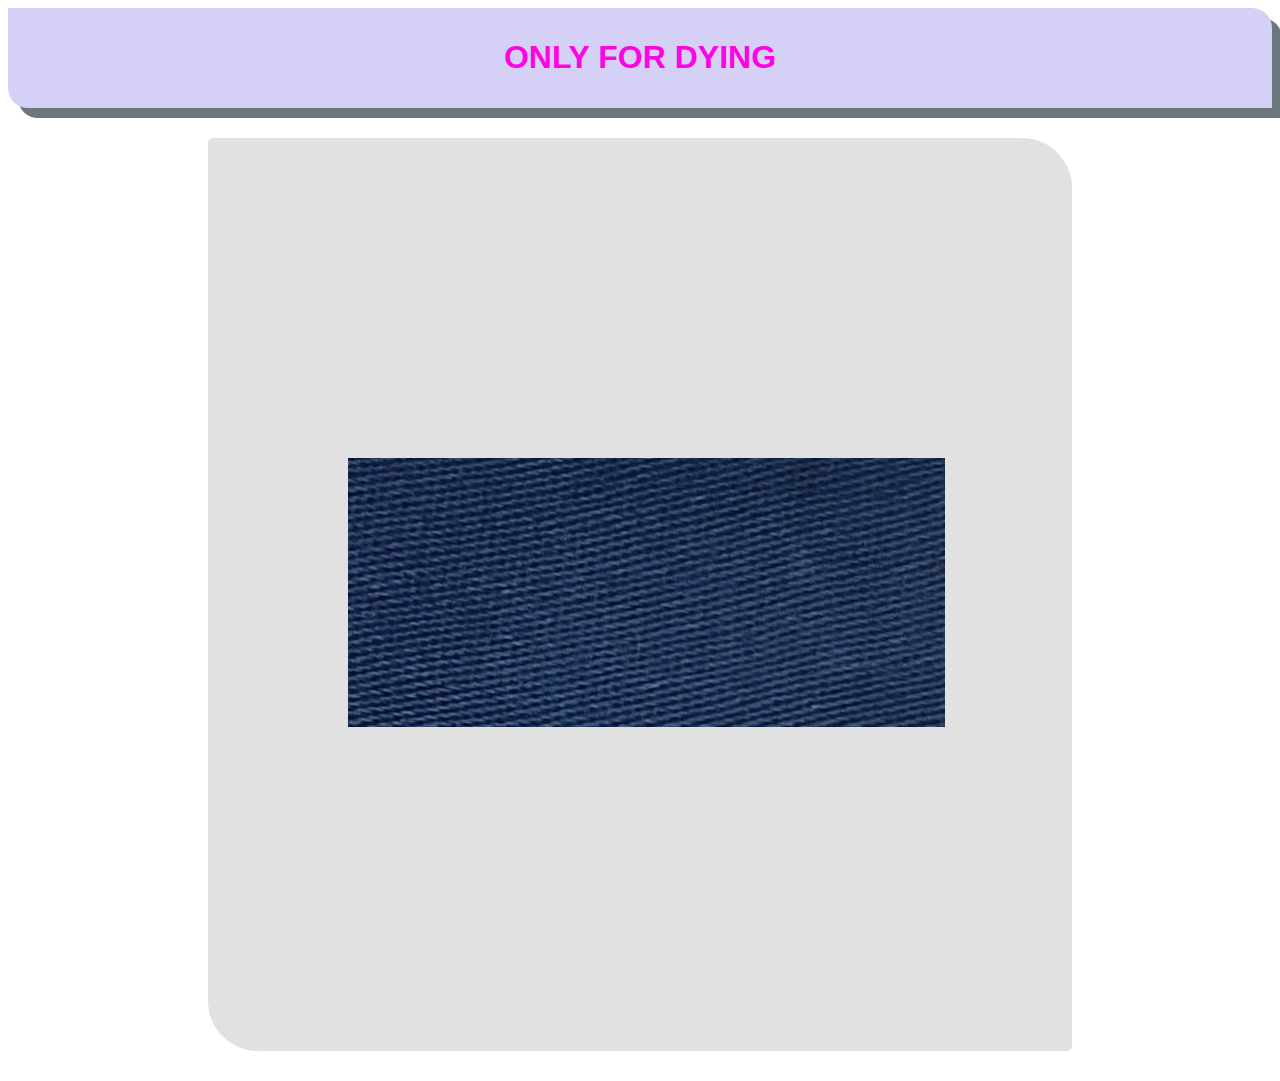
==== dyeing.html @ 2f7551de "added update" ====
<!DOCTYPE html>
<html lang="en">
<head>
    <meta charset="UTF-8">
    <meta name="viewport" content="width=device-width, initial-scale=1.0">
    <title>Document</title>
    <link rel="stylesheet" href="style.css">
</head>
<body>
     <header class="dyeing1">
     <h1>ONLY FOR DYING</h1>
     </header>
     <main>
        <section class="dying0">
        <div class="dying2">
            <img src="image/IMG_20231230_145413.jpg" alt="">
        </div>
          
        </section>
     </main>
</body>
</html>
---- style.css ----
body {
    font-family: 'Open Sans', sans-serif;
}
.bodya{
    background-color: #ffaeed;
}
.problem{
    color: #fd0404;
    
}
nav {
    display: flex;
    justify-content: space-between;
    align-items: center;
    margin:0  20px;
}
.stylea {
    color: var(--Dark-01, #2904fe);
font-size: 80px;
font-weight: 800;
}
 nav ul{
    display: flex;
    align-items: center;
 }
nav li {
    list-style: none;
    margin-right: 50px;
}
nav a{
    text-decoration: none;
    color: rgb(68, 58, 58);
    font-size: larger;
     
}
.buttona{
    width:100px;
    height:30px;
    font-size: large;
        border-radius: 5px;
        color: rgb(7, 7, 7);
        background:rgb(212, 255, 0);
}

.header{
    
    background-color: rgb(144, 233, 253);
    background-position: bottom right;
    background-size: 100%;
    padding: 0 10%;
    border-radius: 50px 5px;
    
}
 .bannera{
     display: flex;
     text-align: center;
     text-shadow: #2904fe;
     color: rgb(255, 0, 0);
 }
  
 .profile{
    width: 500px;
     
 }
 .call{
    border-radius: 5px;
border: 2px solid #0b0c0b;
width: 100px;
height: 35px;
flex-shrink: 0;
color: rgb(236, 252, 6);
background-color: rgb(85, 0, 255);

 }
 .buttonb{
    width: 150px;
    font-size: 25px;
height: 45px;
flex-shrink: 0;
border-radius: 5px;
background: rgb(244, 96, 197);
color: rgb(248, 252, 7);
margin-left: 20px;
 }
 p a{
    text-decoration: none;
    color: #c4fe04;
 }
 .banner-greading{
    font-size: 45px;
    color: #fd0404;
    margin-bottom: 0px;
 }
 .banner-title{
    font-size: 85px;
font-weight: 700;
margin-top: 5px;
margin-bottom: 20px;
 }
 .banner-dis{

 }
 .content{
    max-width: 500px;
 }


.about{
    padding: 200px 100px;
    border-radius: 50px 5px;
    background: rgb(155, 252, 191);
    margin: 100px 30px;
}
.section-title{
    color:(#181818);
 text-align:center;
font-size: 35px;
font-weight: 700;
margin: 35px 48px;
}
.section-dis{
    color: #757575;
    text-align: center;
    font-size: 20px;

}
.elon{
    color: #ff5900;
    text-align: center;
    font-size: 18px;
}
.main{
    max-width: 1140px;
    margin: 0 auto;
}
.about-info-container{
    display: flex;
    justify-content: space-around;
    color: rgb(108, 108, 214);
}
.about-info{
    text-align: center;
} 
.dying2{
    padding: 20px 10px;
    border-radius: 5px 50px;
    background: rgb(225, 225, 225);
    margin: 30px 200px;
     
}
.dyeing1{
    background-color: rgb(213, 208, 245);
    color: #fd04e4;
    padding: 10px;
    text-align: center;
     box-shadow: 10px 10px rgb(106, 120, 125);
     border-radius: 0px 20px;
}
.dying{
    background-color: rgb(213, 208, 245);
    
}
     

 body img{
    padding: 200px 100px;
    border-radius: 50px 5px;
    margin: 100px 30px;
    }
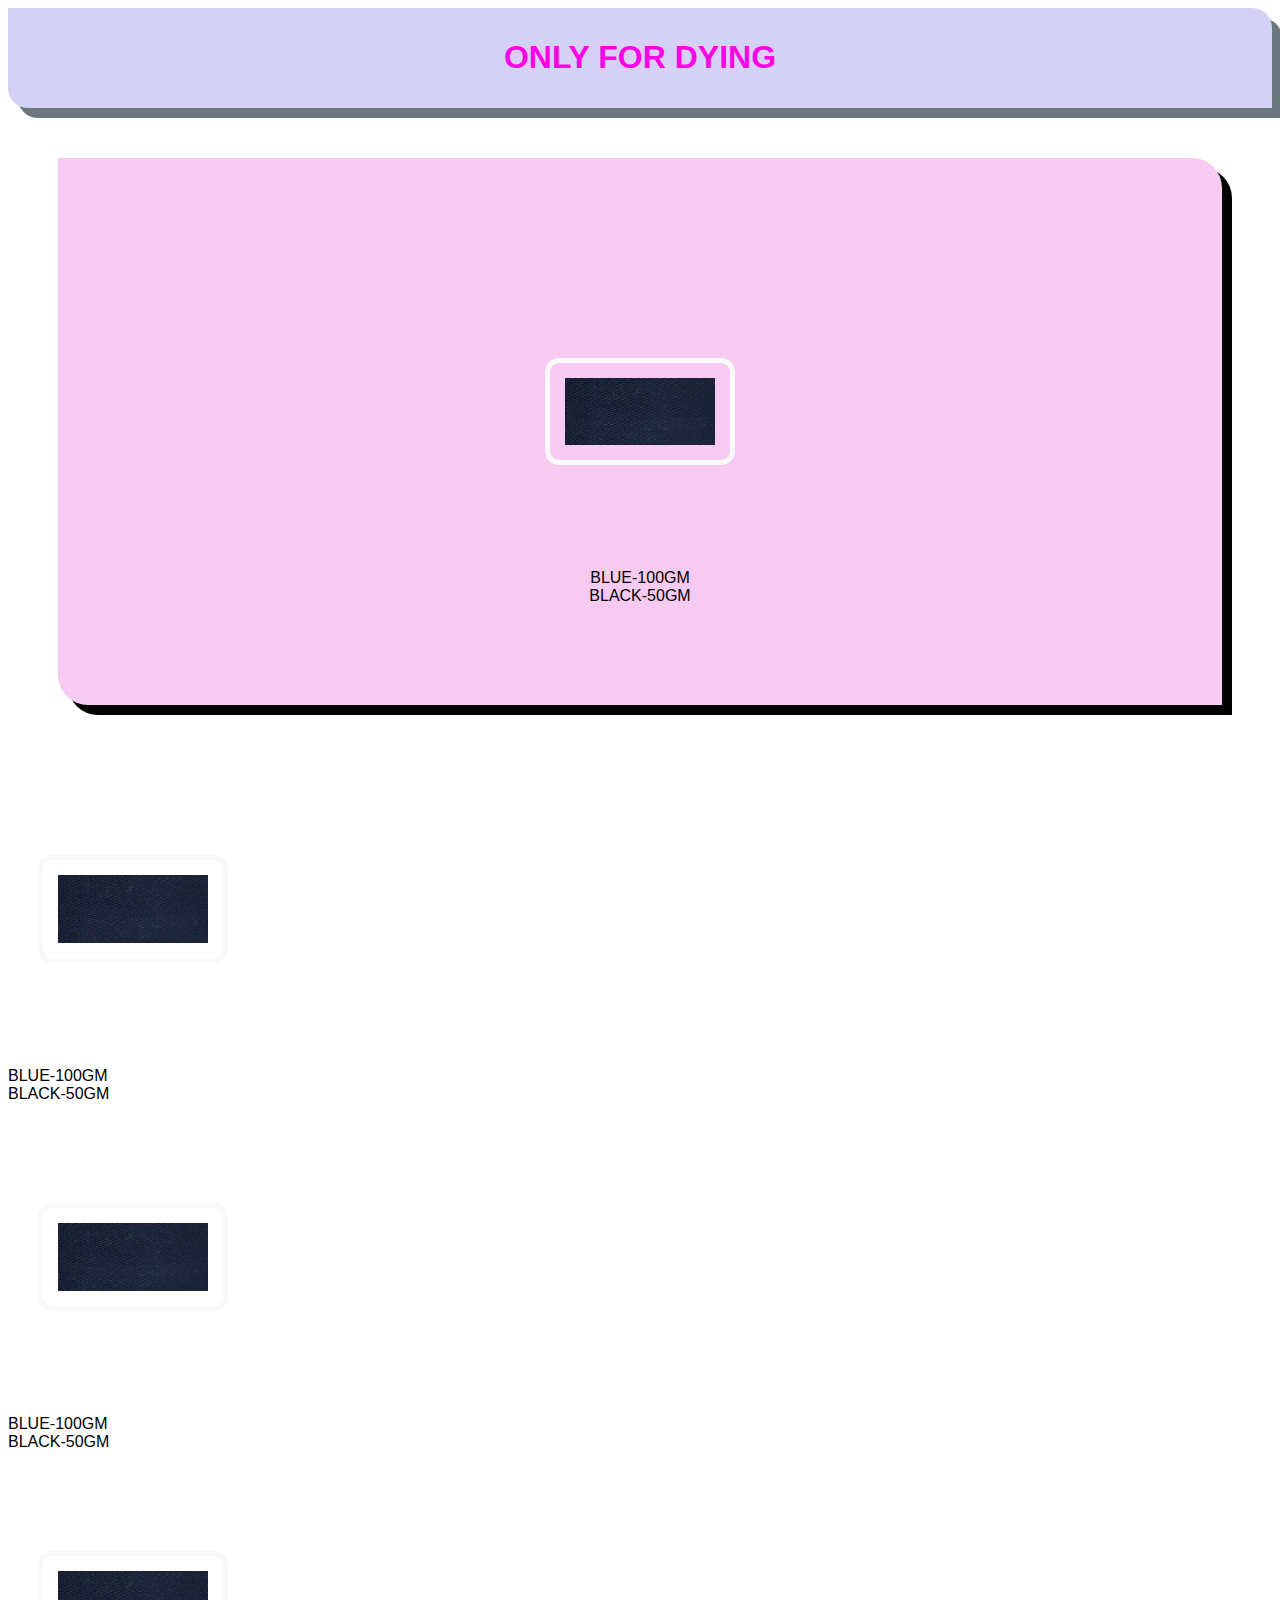
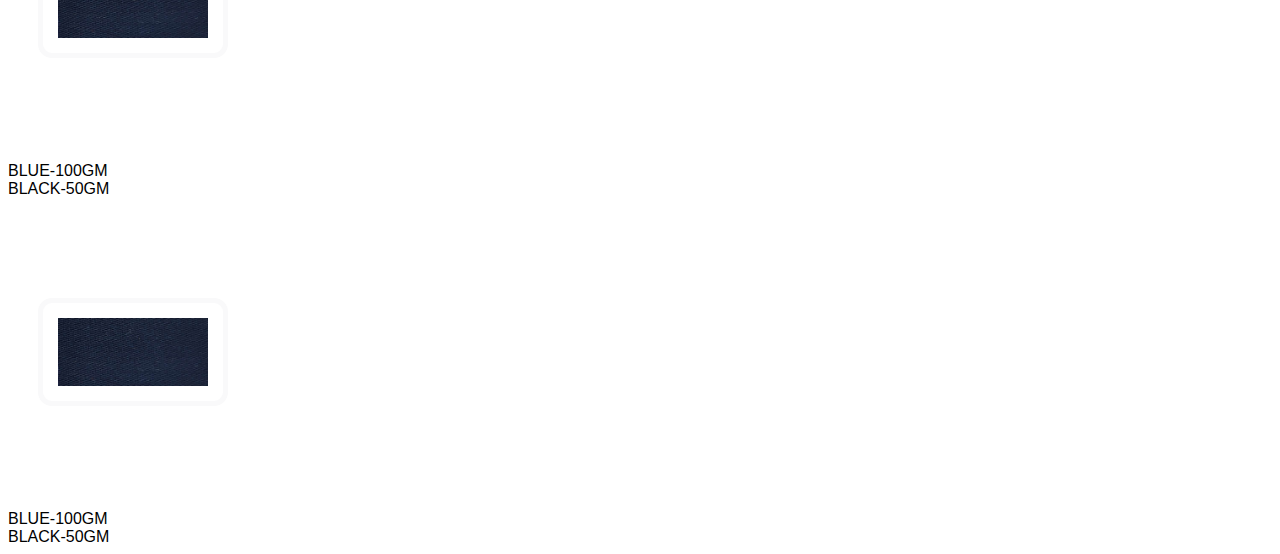
==== commit 4f349cc8: "added picture" ====
--- a/dyeing.html
+++ b/dyeing.html
@@ -11,10 +11,53 @@
      <h1>ONLY FOR DYING</h1>
      </header>
      <main>
-        <section class="dying0">
-        <div class="dying2">
-            <img src="image/IMG_20231230_145413.jpg" alt="">
+        <section class="dying0"> 
+        <div class="dying3"> 
+             <a href="image/IMG_20231230_145437.jpg"><img src="image/IMG_20231230_145437.jpg" alt="" style=
+                "width: 150px;
+                 padding: 15px ; 
+                 border-radius: 14px; 
+                 border: 5px solid rgb(249, 249, 250);"></a> <br>
+             BLUE-100GM <br>
+            BLACK-50GM
         </div>
+
+        <div class="dying4"> 
+            <a href="image/IMG_20231230_145437.jpg"><img src="image/IMG_20231230_145437.jpg" alt="" style=
+               "width: 150px;
+                padding: 15px ; 
+                border-radius: 14px; 
+                border: 5px solid rgb(249, 249, 250);"></a> <br>
+            BLUE-100GM <br>
+           BLACK-50GM
+       </div>
+       <div class="dying5"> 
+        <a href="image/IMG_20231230_145437.jpg"><img src="image/IMG_20231230_145437.jpg" alt="" style=
+           "width: 150px;
+            padding: 15px ; 
+            border-radius: 14px; 
+            border: 5px solid rgb(249, 249, 250);"></a> <br>
+        BLUE-100GM <br>
+       BLACK-50GM
+   </div>
+   <div class="dying6"> 
+    <a href="image/IMG_20231230_145437.jpg"><img src="image/IMG_20231230_145437.jpg" alt="" style=
+       "width: 150px;
+        padding: 15px ; 
+        border-radius: 14px; 
+        border: 5px solid rgb(249, 249, 250);"></a> <br>
+    BLUE-100GM <br>
+   BLACK-50GM
+</div><div class="dying7"> 
+    <a href="image/IMG_20231230_145437.jpg"><img src="image/IMG_20231230_145437.jpg" alt="" style=
+       "width: 150px;
+        padding: 15px ; 
+        border-radius: 14px; 
+        border: 5px solid rgb(249, 249, 250);"></a> <br>
+    BLUE-100GM <br>
+   BLACK-50GM
+</div>
+
           
         </section>
      </main>
--- a/style.css
+++ b/style.css
@@ -158,12 +158,17 @@
 }
 .dying{
     background-color: rgb(213, 208, 245);
-    
-}
-     
-
- body img{
+    }
+  body img{
     padding: 200px 100px;
     border-radius: 50px 5px;
     margin: 100px 30px;
+    }
+    .dying3{
+        background-color: #f7cbf1;
+        padding: 100px 100px;
+        margin: 50px;
+        text-align: center;
+        border-radius: 0px 30px ;
+        box-shadow: 10px 10px black;
     }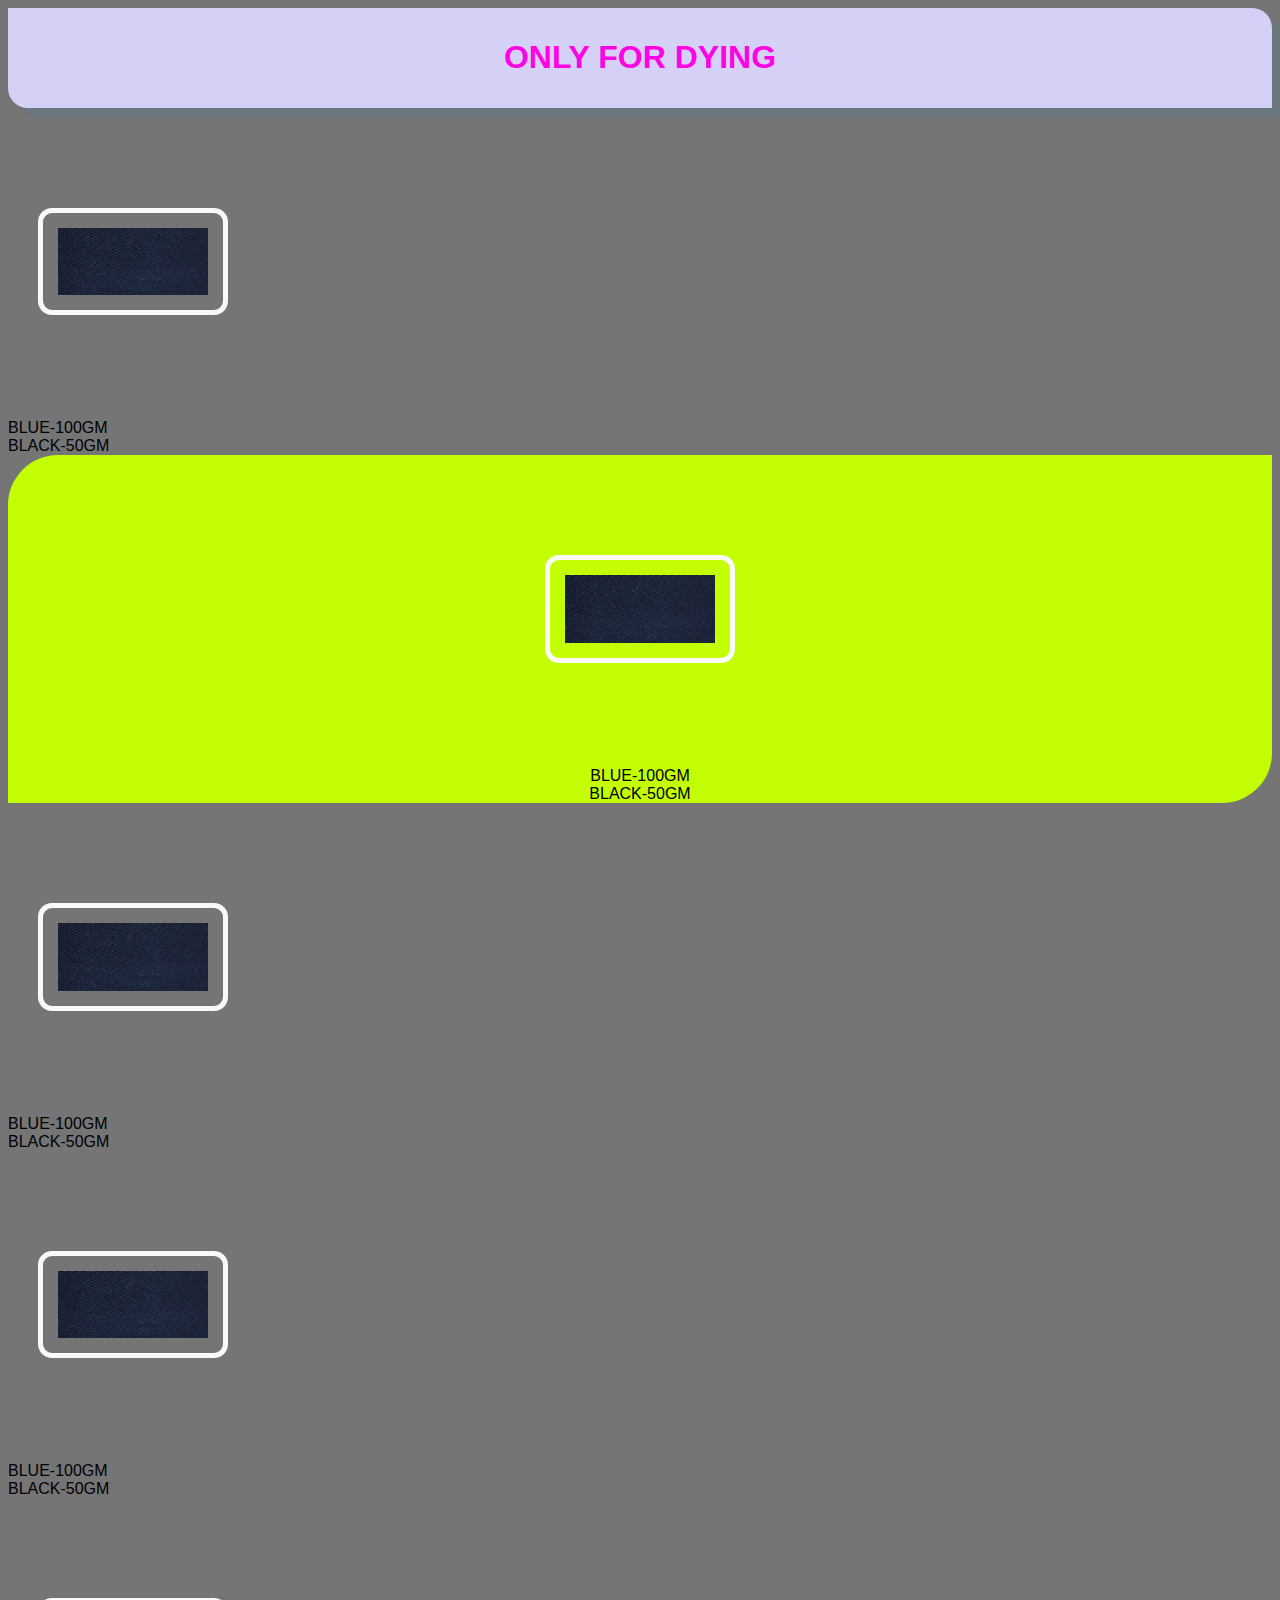
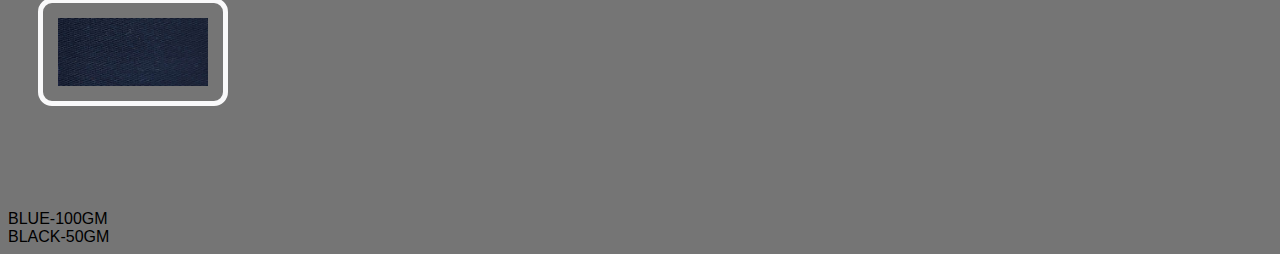
==== commit 9237da22: "added photo" ====
--- a/dyeing.html
+++ b/dyeing.html
@@ -6,16 +6,16 @@
     <title>Document</title>
     <link rel="stylesheet" href="style.css">
 </head>
-<body>
+<body class="head1">
      <header class="dyeing1">
      <h1>ONLY FOR DYING</h1>
      </header>
      <main>
         <section class="dying0"> 
         <div class="dying3"> 
-             <a href="image/IMG_20231230_145437.jpg"><img src="image/IMG_20231230_145437.jpg" alt="" style=
+             <a class="dyinga3" href="image/IMG_20231230_145437.jpg"><img src="image/IMG_20231230_145437.jpg" alt="" style=
                 "width: 150px;
-                 padding: 15px ; 
+                 padding: 15px; 
                  border-radius: 14px; 
                  border: 5px solid rgb(249, 249, 250);"></a> <br>
              BLUE-100GM <br>
--- a/style.css
+++ b/style.css
@@ -140,7 +140,11 @@
 }
 .about-info{
     text-align: center;
+    
 } 
+.head1{
+    background-color: #757575;
+}
 .dying2{
     padding: 20px 10px;
     border-radius: 5px 50px;
@@ -165,10 +169,13 @@
     margin: 100px 30px;
     }
     .dying3{
-        background-color: #f7cbf1;
-        padding: 100px 100px;
-        margin: 50px;
+        
+    }
+    .dying4{
         text-align: center;
-        border-radius: 0px 30px ;
-        box-shadow: 10px 10px black;
-    }+        border-color: ;
+        background-color: #c4fe04;
+        border-radius: 50px 0px;
+        
+    }
+     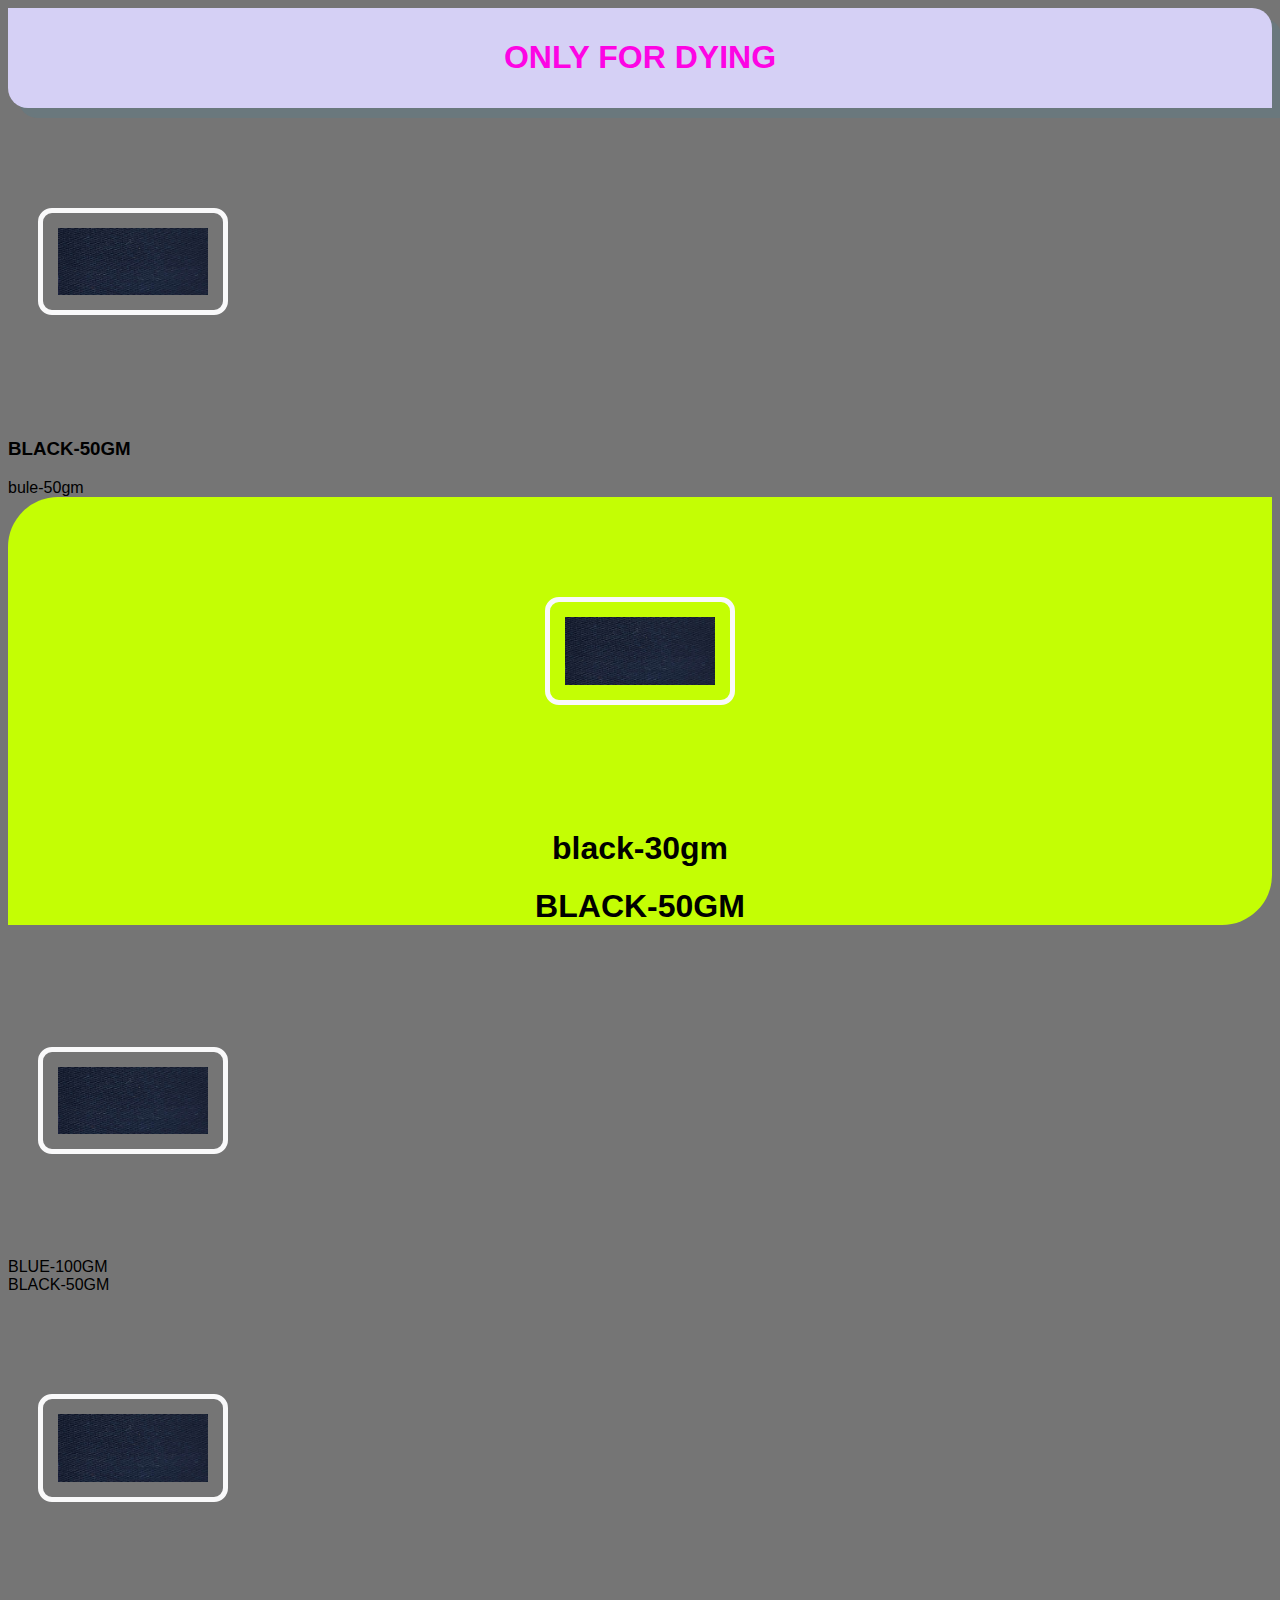
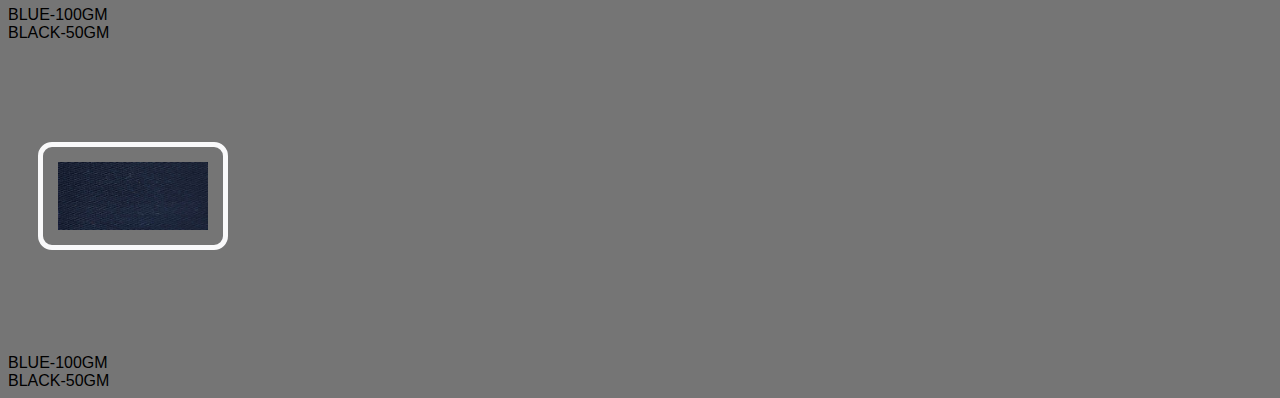
==== commit 2166c5e0: "added file" ====
--- a/dyeing.html
+++ b/dyeing.html
@@ -17,9 +17,9 @@
                 "width: 150px;
                  padding: 15px; 
                  border-radius: 14px; 
-                 border: 5px solid rgb(249, 249, 250);"></a> <br>
-             BLUE-100GM <br>
-            BLACK-50GM
+                 border: 5px solid rgb(249, 249, 250);"></a>
+                <h3>BLACK-50GM</h3>
+                 <h>bule-50gm</h1>
         </div>
 
         <div class="dying4"> 
@@ -27,9 +27,9 @@
                "width: 150px;
                 padding: 15px ; 
                 border-radius: 14px; 
-                border: 5px solid rgb(249, 249, 250);"></a> <br>
-            BLUE-100GM <br>
-           BLACK-50GM
+                border: 5px solid rgb(249, 249, 250);"></a>
+            <h1>black-30gm</h1>
+             <h1>BLACK-50GM</h1>
        </div>
        <div class="dying5"> 
         <a href="image/IMG_20231230_145437.jpg"><img src="image/IMG_20231230_145437.jpg" alt="" style=
--- a/style.css
+++ b/style.css
@@ -168,14 +168,11 @@
     border-radius: 50px 5px;
     margin: 100px 30px;
     }
-    .dying3{
-        
-    }
+     
     .dying4{
         text-align: center;
         border-color: ;
         background-color: #c4fe04;
         border-radius: 50px 0px;
-        
-    }
+        }
      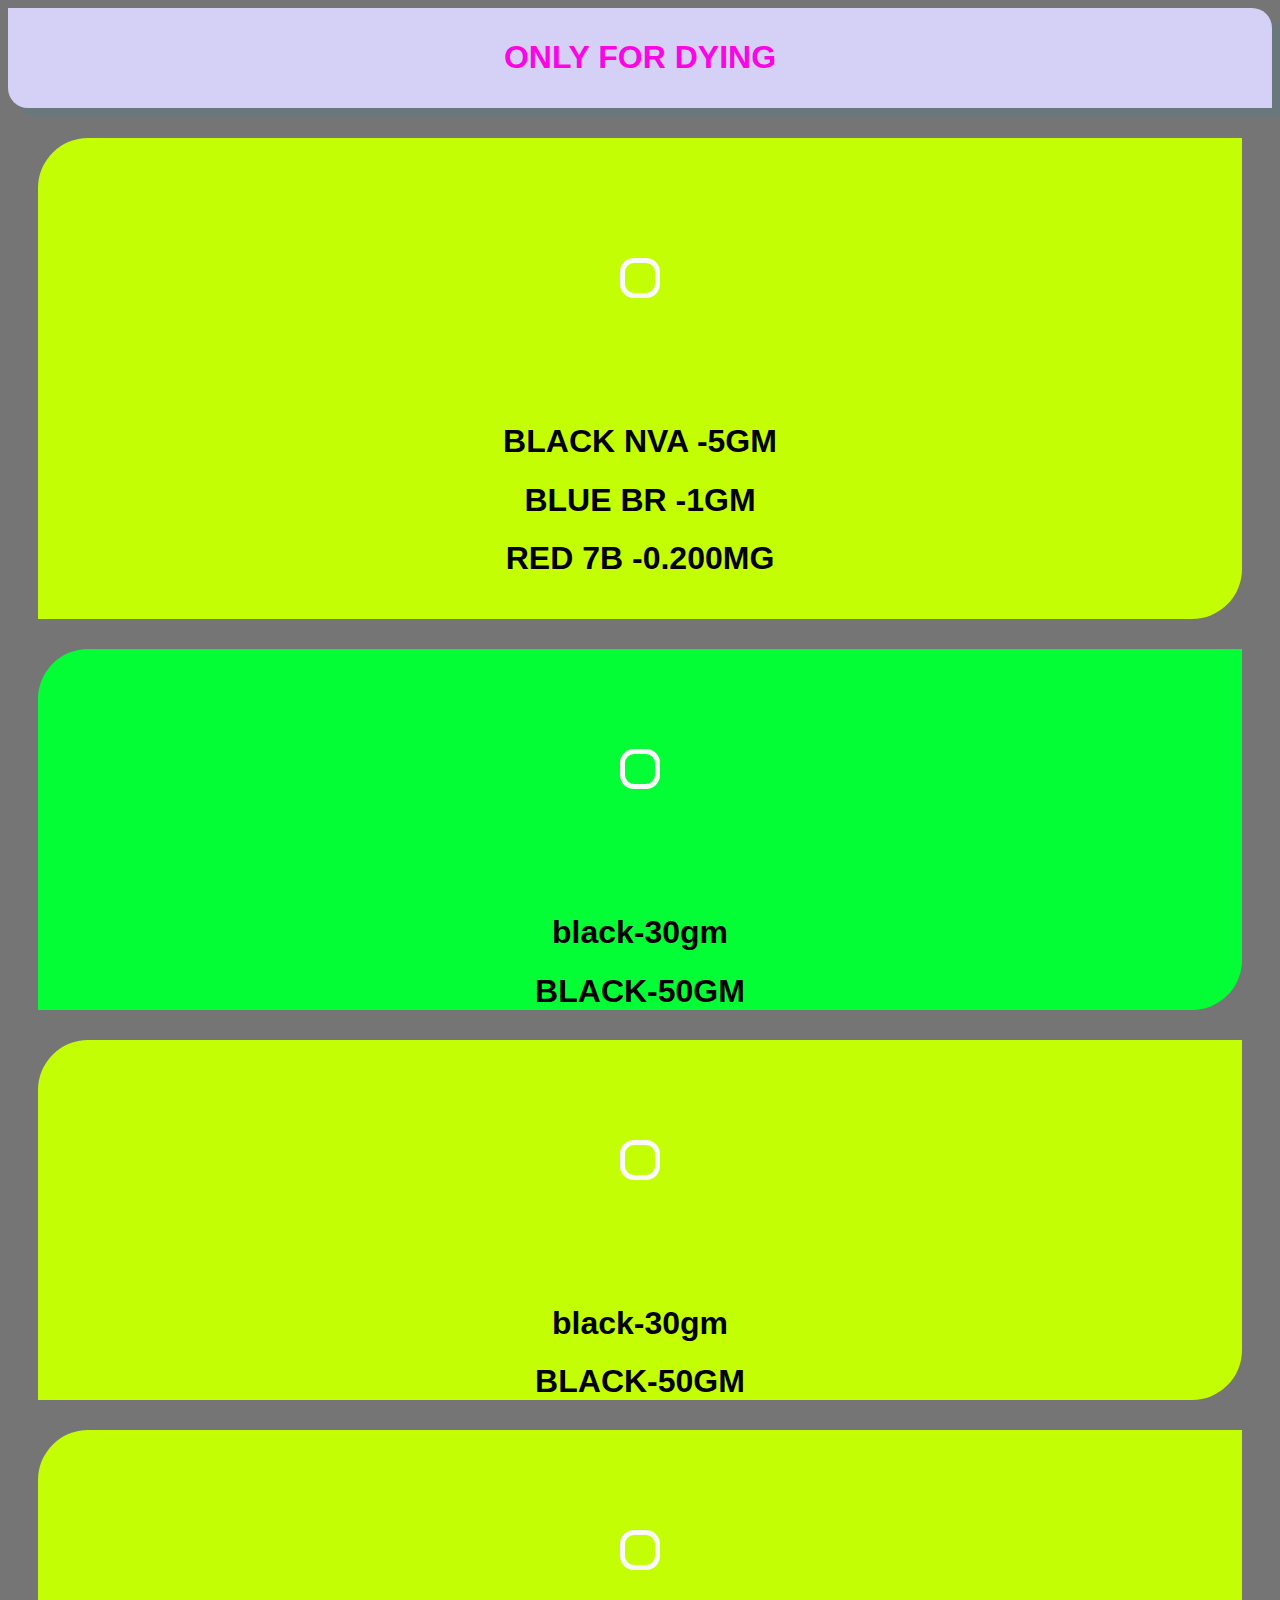
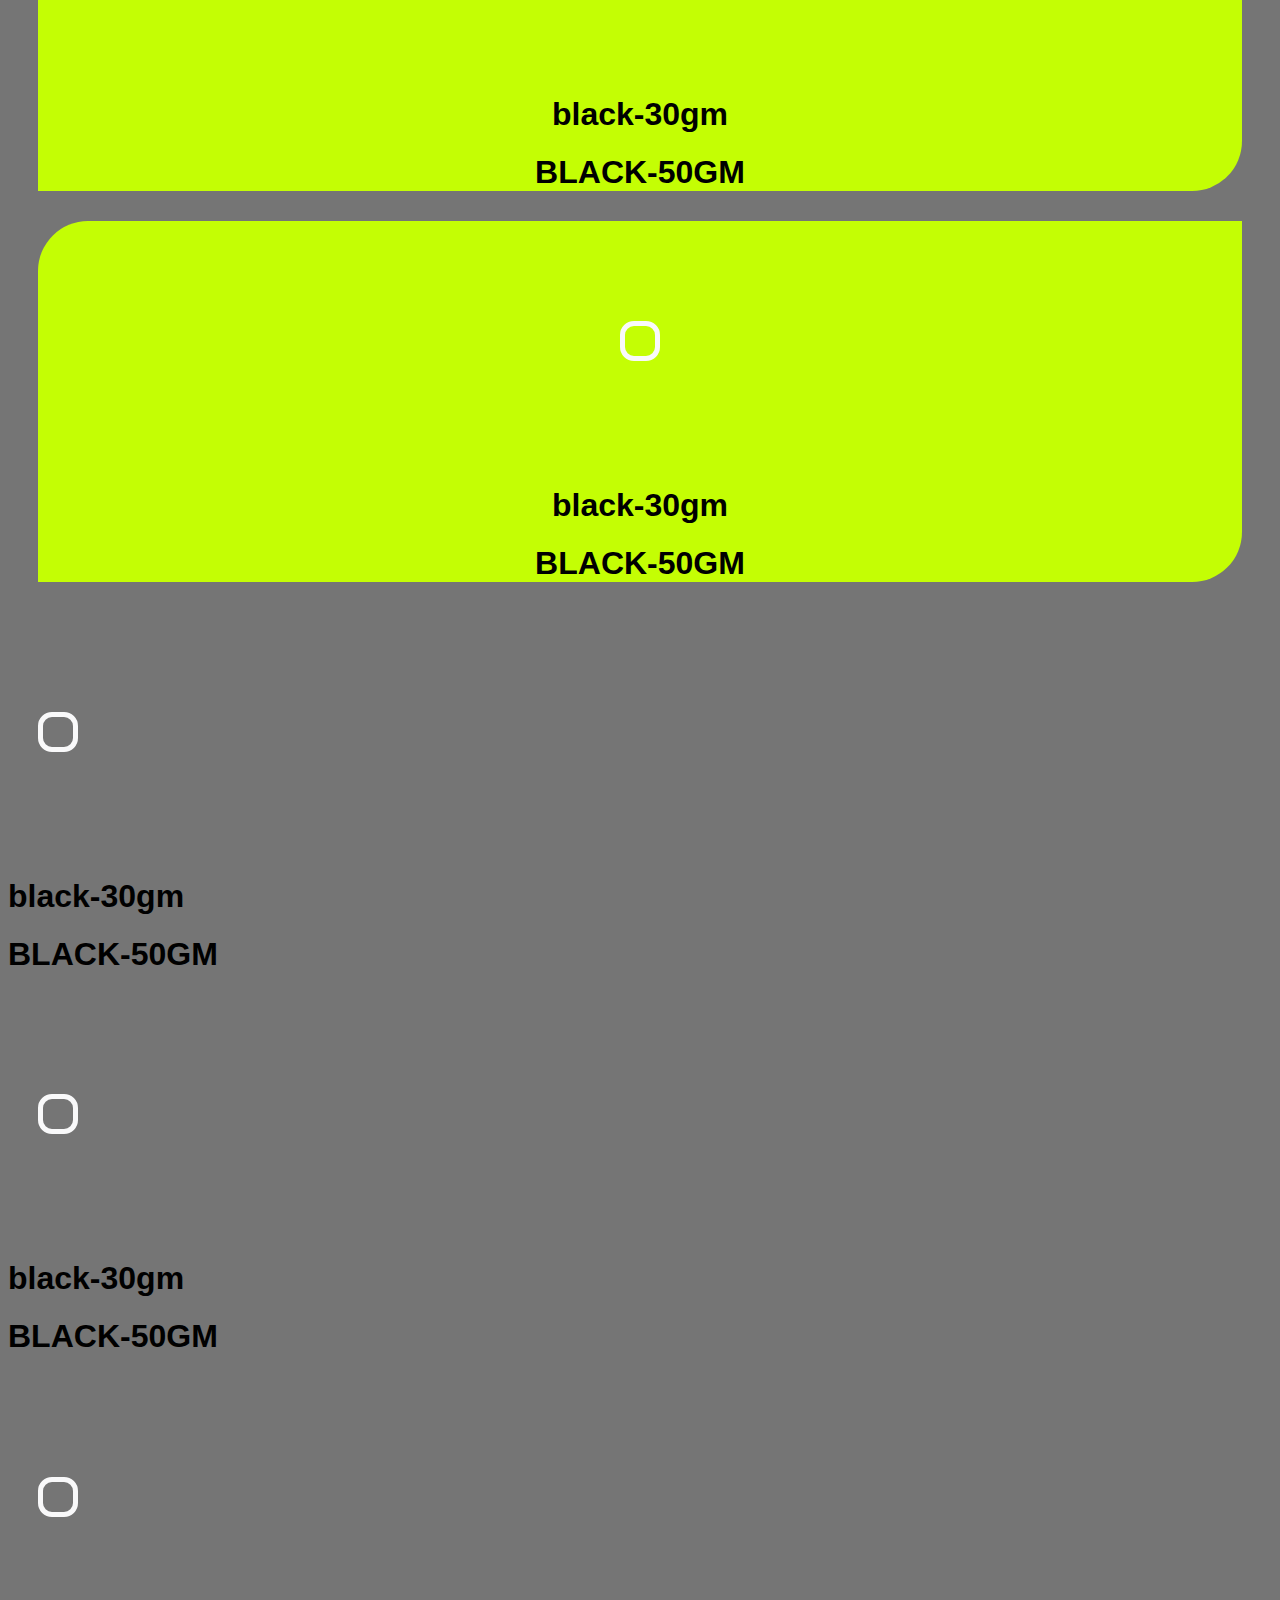
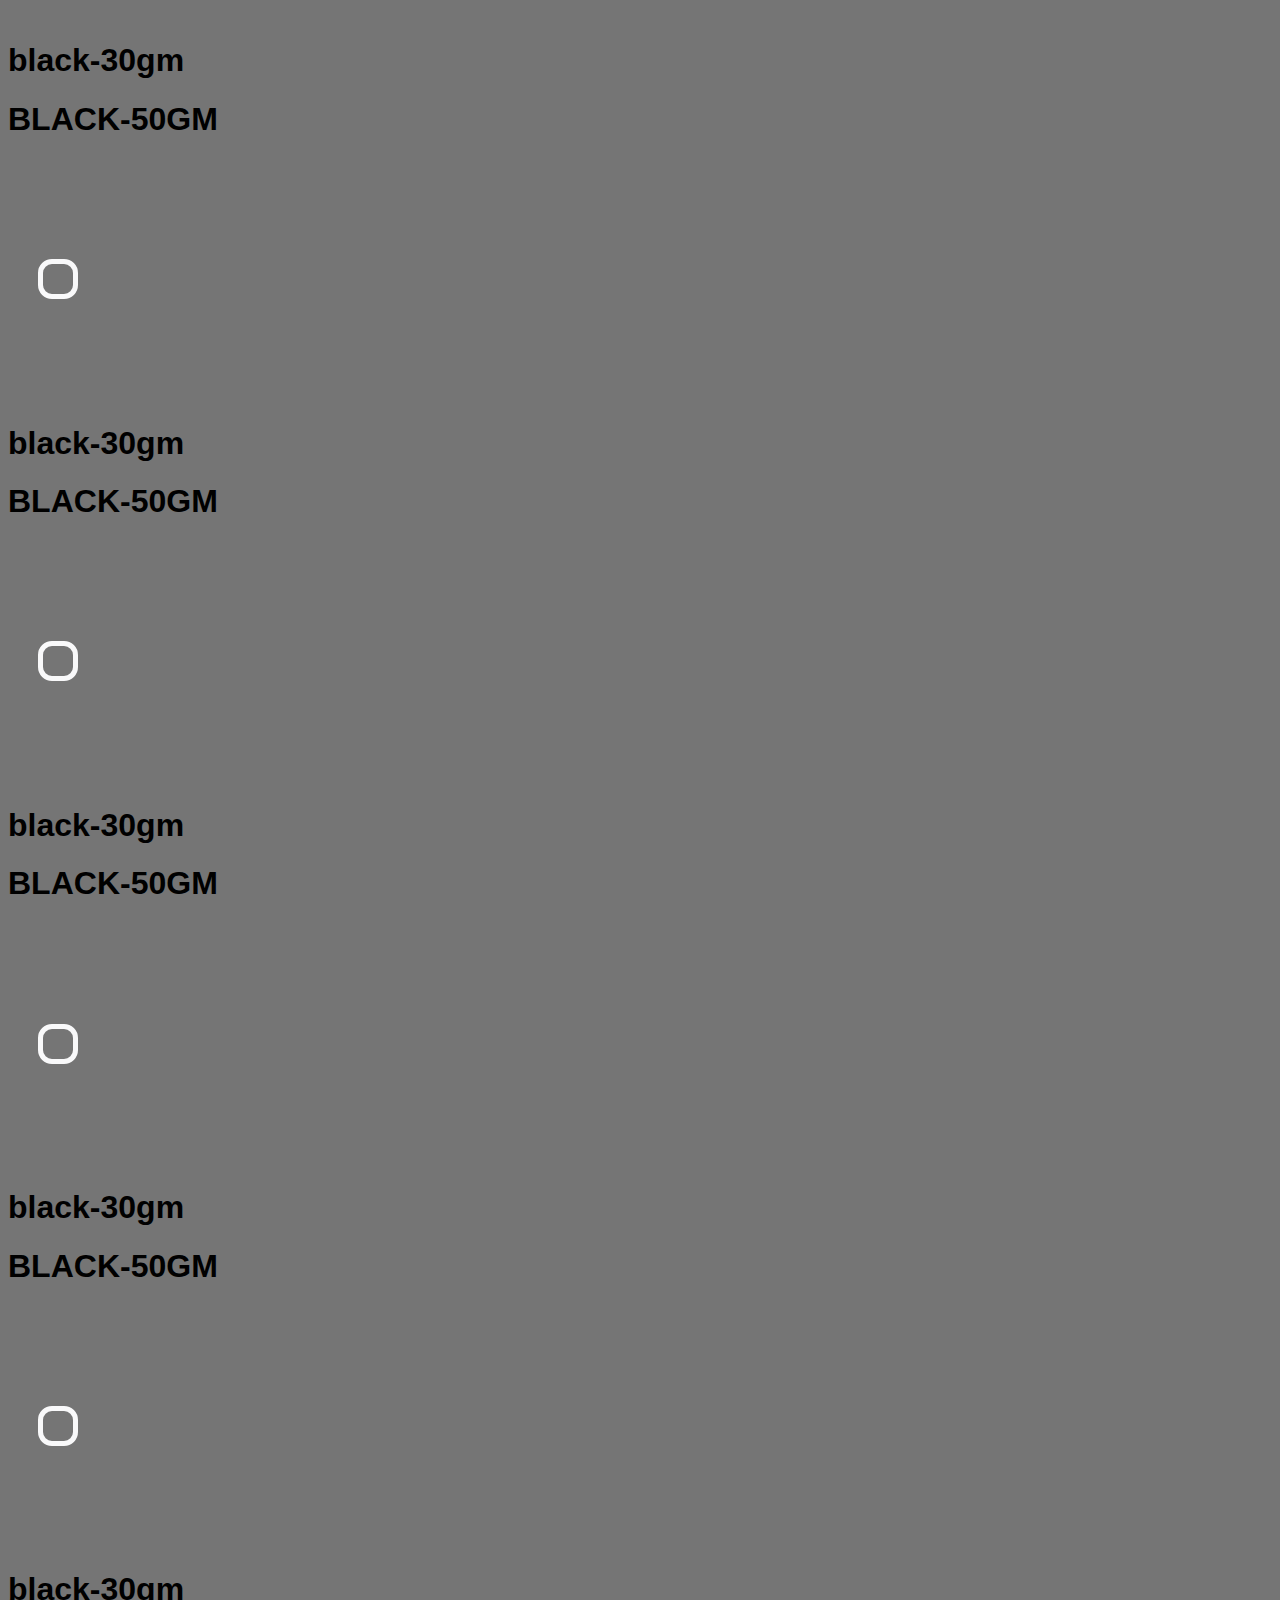
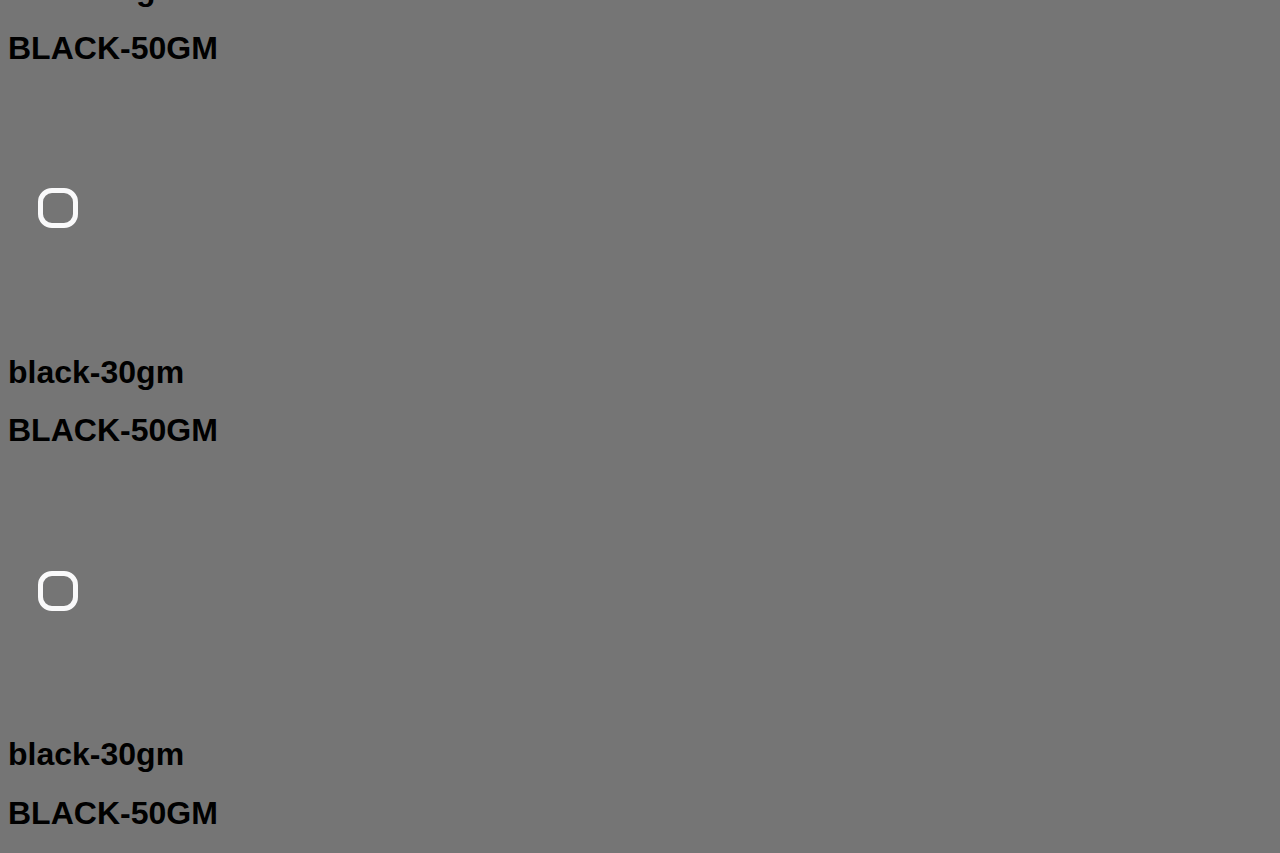
==== commit 5a6abc1f: "added file" ====
--- a/dyeing.html
+++ b/dyeing.html
@@ -12,18 +12,19 @@
      </header>
      <main>
         <section class="dying0"> 
-        <div class="dying3"> 
-             <a class="dyinga3" href="image/IMG_20231230_145437.jpg"><img src="image/IMG_20231230_145437.jpg" alt="" style=
+        <div class="dying2"> 
+             <a href="image/IMG_20231230_145437.jpg"><img src="image/IMG_20231230_145437.jpg" alt="" style=
                 "width: 150px;
                  padding: 15px; 
                  border-radius: 14px; 
                  border: 5px solid rgb(249, 249, 250);"></a>
-                <h3>BLACK-50GM</h3>
-                 <h>bule-50gm</h1>
+                <h1>BLACK NVA -5GM</h1>
+                 <h1>BLUE BR -1GM</h1>
+                 <h1>RED 7B -0.200MG</h1>
         </div>
 
-        <div class="dying4"> 
-            <a href="image/IMG_20231230_145437.jpg"><img src="image/IMG_20231230_145437.jpg" alt="" style=
+        <div class="dying3"> 
+            <a href="image/IMG_20231230_145437.jpg"><img src="image/IMG_20231230_145413.jpg" alt="" style=
                "width: 150px;
                 padding: 15px ; 
                 border-radius: 14px; 
@@ -31,34 +32,128 @@
             <h1>black-30gm</h1>
              <h1>BLACK-50GM</h1>
        </div>
-       <div class="dying5"> 
+
+       <div class="dying4"> 
         <a href="image/IMG_20231230_145437.jpg"><img src="image/IMG_20231230_145437.jpg" alt="" style=
            "width: 150px;
             padding: 15px ; 
             border-radius: 14px; 
-            border: 5px solid rgb(249, 249, 250);"></a> <br>
-        BLUE-100GM <br>
-       BLACK-50GM
+            border: 5px solid rgb(249, 249, 250);"></a>
+        <h1>black-30gm</h1>
+         <h1>BLACK-50GM</h1>
    </div>
-   <div class="dying6"> 
+   
+   <div class="dying5"> 
     <a href="image/IMG_20231230_145437.jpg"><img src="image/IMG_20231230_145437.jpg" alt="" style=
        "width: 150px;
         padding: 15px ; 
         border-radius: 14px; 
-        border: 5px solid rgb(249, 249, 250);"></a> <br>
-    BLUE-100GM <br>
-   BLACK-50GM
-</div><div class="dying7"> 
+        border: 5px solid rgb(249, 249, 250);"></a>
+    <h1>black-30gm</h1>
+     <h1>BLACK-50GM</h1>
+</div>
+
+<div class="dying6"> 
     <a href="image/IMG_20231230_145437.jpg"><img src="image/IMG_20231230_145437.jpg" alt="" style=
        "width: 150px;
         padding: 15px ; 
         border-radius: 14px; 
-        border: 5px solid rgb(249, 249, 250);"></a> <br>
-    BLUE-100GM <br>
-   BLACK-50GM
+        border: 5px solid rgb(249, 249, 250);"></a>
+    <h1>black-30gm</h1>
+     <h1>BLACK-50GM</h1>
 </div>
 
-          
+<div class="dying7"> 
+    <a href="image/IMG_20231230_145437.jpg"><img src="image/IMG_20231230_145437.jpg" alt="" style=
+       "width: 150px;
+        padding: 15px ; 
+        border-radius: 14px; 
+        border: 5px solid rgb(249, 249, 250);"></a>
+    <h1>black-30gm</h1>
+     <h1>BLACK-50GM</h1>
+</div>
+
+<div class="dying8"> 
+    <a href="image/IMG_20231230_145437.jpg"><img src="image/IMG_20231230_145437.jpg" alt="" style=
+       "width: 150px;
+        padding: 15px ; 
+        border-radius: 14px; 
+        border: 5px solid rgb(249, 249, 250);"></a>
+    <h1>black-30gm</h1>
+     <h1>BLACK-50GM</h1>
+</div>
+
+<div class="dying9"> 
+    <a href="image/IMG_20231230_145437.jpg"><img src="image/IMG_20231230_145437.jpg" alt="" style=
+       "width: 150px;
+        padding: 15px ; 
+        border-radius: 14px; 
+        border: 5px solid rgb(249, 249, 250);"></a>
+    <h1>black-30gm</h1>
+     <h1>BLACK-50GM</h1>
+</div>
+
+<div class="dying10"> 
+    <a href="image/IMG_20231230_145437.jpg"><img src="image/IMG_20231230_145437.jpg" alt="" style=
+       "width: 150px;
+        padding: 15px ; 
+        border-radius: 14px; 
+        border: 5px solid rgb(249, 249, 250);"></a>
+    <h1>black-30gm</h1>
+     <h1>BLACK-50GM</h1>
+</div>
+
+<div class="dying11"> 
+    <a href="image/IMG_20231230_145437.jpg"><img src="image/IMG_20231230_145437.jpg" alt="" style=
+       "width: 150px;
+        padding: 15px ; 
+        border-radius: 14px; 
+        border: 5px solid rgb(249, 249, 250);"></a>
+    <h1>black-30gm</h1>
+     <h1>BLACK-50GM</h1>
+</div>
+
+<div class="dying12"> 
+    <a href="image/IMG_20231230_145437.jpg"><img src="image/IMG_20231230_145437.jpg" alt="" style=
+       "width: 150px;
+        padding: 15px ; 
+        border-radius: 14px; 
+        border: 5px solid rgb(249, 249, 250);"></a>
+    <h1>black-30gm</h1>
+     <h1>BLACK-50GM</h1>
+</div>
+
+<div class="dying13"> 
+    <a href="image/IMG_20231230_145437.jpg"><img src="image/IMG_20231230_145437.jpg" alt="" style=
+       "width: 150px;
+        padding: 15px ; 
+        border-radius: 14px; 
+        border: 5px solid rgb(249, 249, 250);"></a>
+    <h1>black-30gm</h1>
+     <h1>BLACK-50GM</h1>
+</div>
+
+<div class="dying14"> 
+    <a href="image/IMG_20231230_145437.jpg"><img src="image/IMG_20231230_145437.jpg" alt="" style=
+       "width: 150px;
+        padding: 15px ; 
+        border-radius: 14px; 
+        border: 5px solid rgb(249, 249, 250);"></a>
+    <h1>black-30gm</h1>
+     <h1>BLACK-50GM</h1>
+</div>
+
+<div class="dying15"> 
+    <a href="image/IMG_20231230_145437.jpg"><img src="image/IMG_20231230_145437.jpg" alt="" style=
+       "width: 150px;
+        padding: 15px ; 
+        border-radius: 14px; 
+        border: 5px solid rgb(249, 249, 250);"></a>
+    <h1>black-30gm</h1>
+     <h1>BLACK-50GM</h1>
+</div>
+   
+       
         </section>
      </main>
 </body>
--- a/style.css
+++ b/style.css
@@ -168,11 +168,40 @@
     border-radius: 50px 5px;
     margin: 100px 30px;
     }
+    .dying2{
+        text-align: center;
+        border-color: ;
+        background-color: #c4fe04;
+        border-radius: 50px 0px;
+        margin: 30px;
+        }
+    .dying3{
+        text-align: center;
+        border-color: ;
+        background-color: #04fe36;
+        border-radius: 50px 0px;
+        margin: 30px;
+        }
      
     .dying4{
         text-align: center;
         border-color: ;
         background-color: #c4fe04;
         border-radius: 50px 0px;
-        }
-     +        margin: 30px;
+        }
+        .dying5{
+            text-align: center;
+            border-color: ;
+            background-color: #c4fe04;
+            border-radius: 50px 0px;
+            margin: 30px;
+            }
+    .dying6{
+        text-align: center;
+        border-color: ;
+        background-color: #c4fe04;
+        border-radius: 50px 0px;
+        margin: 30px;
+        }
+                 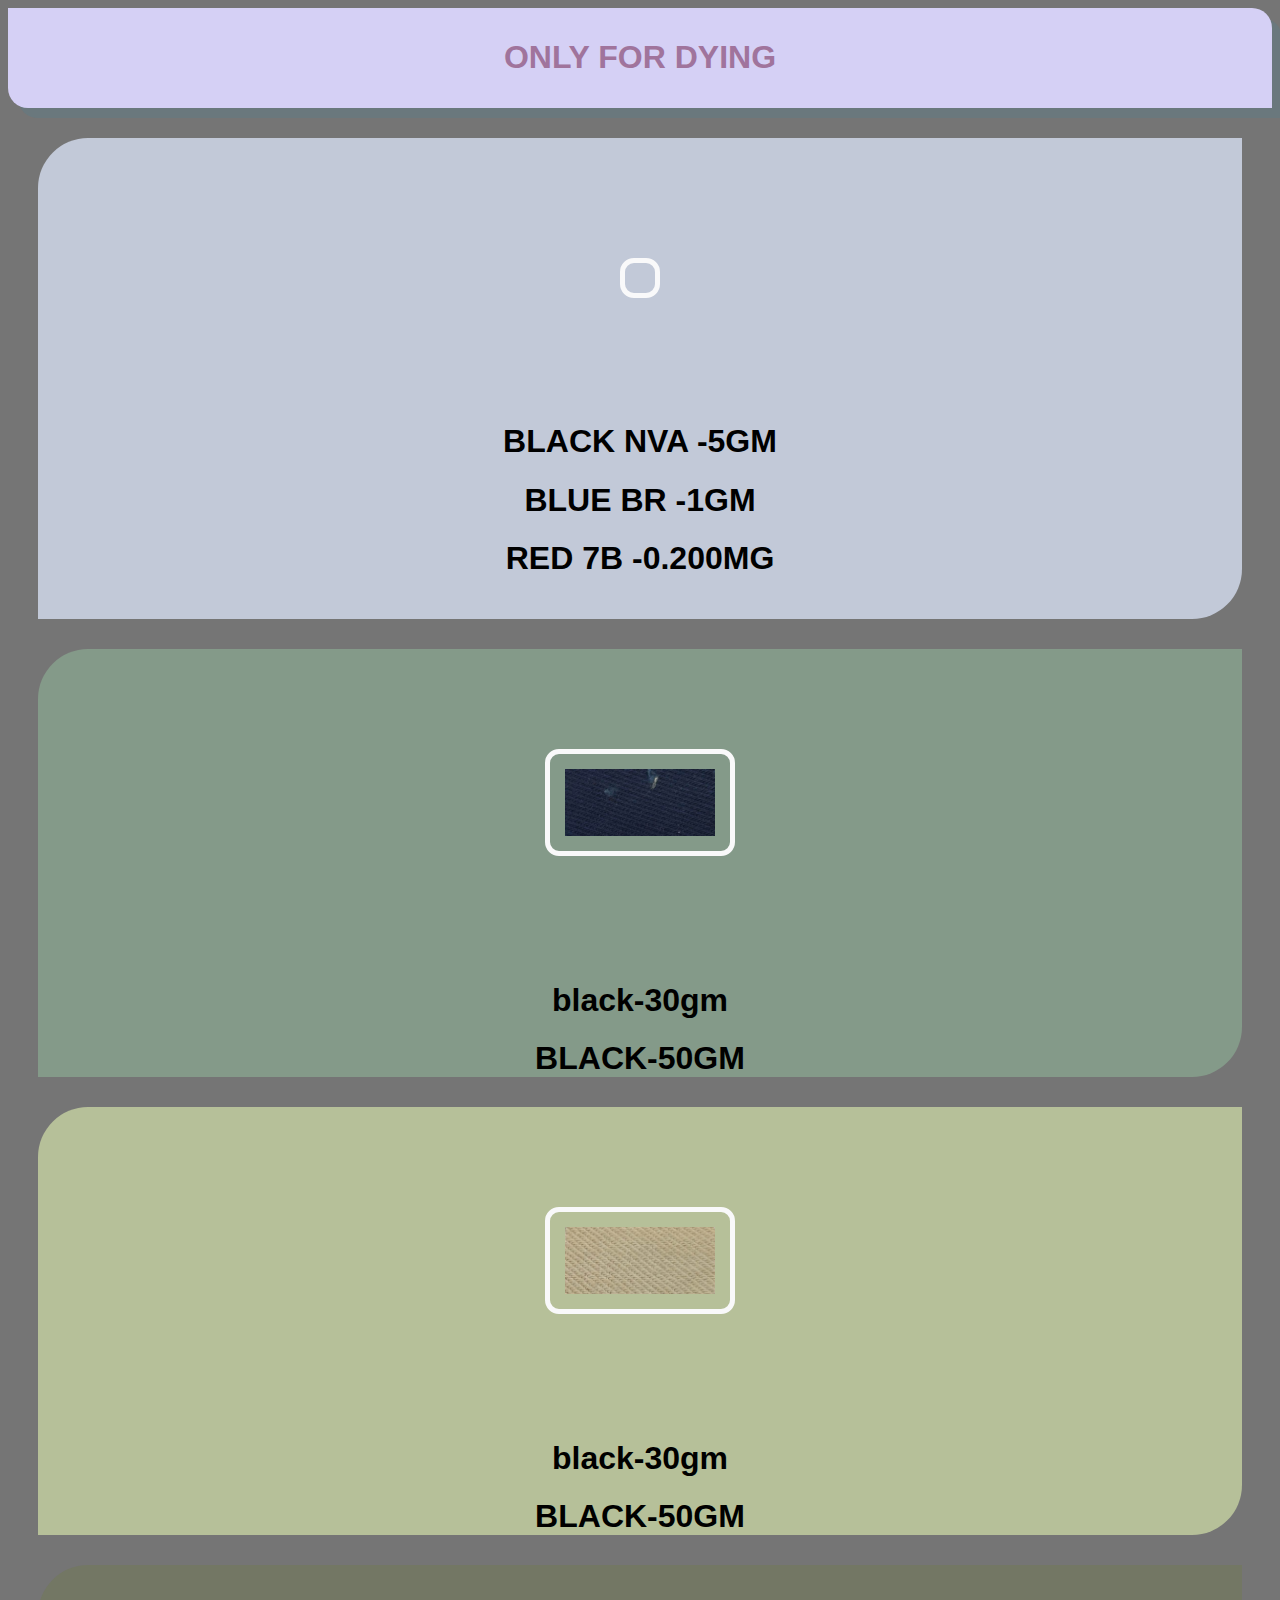
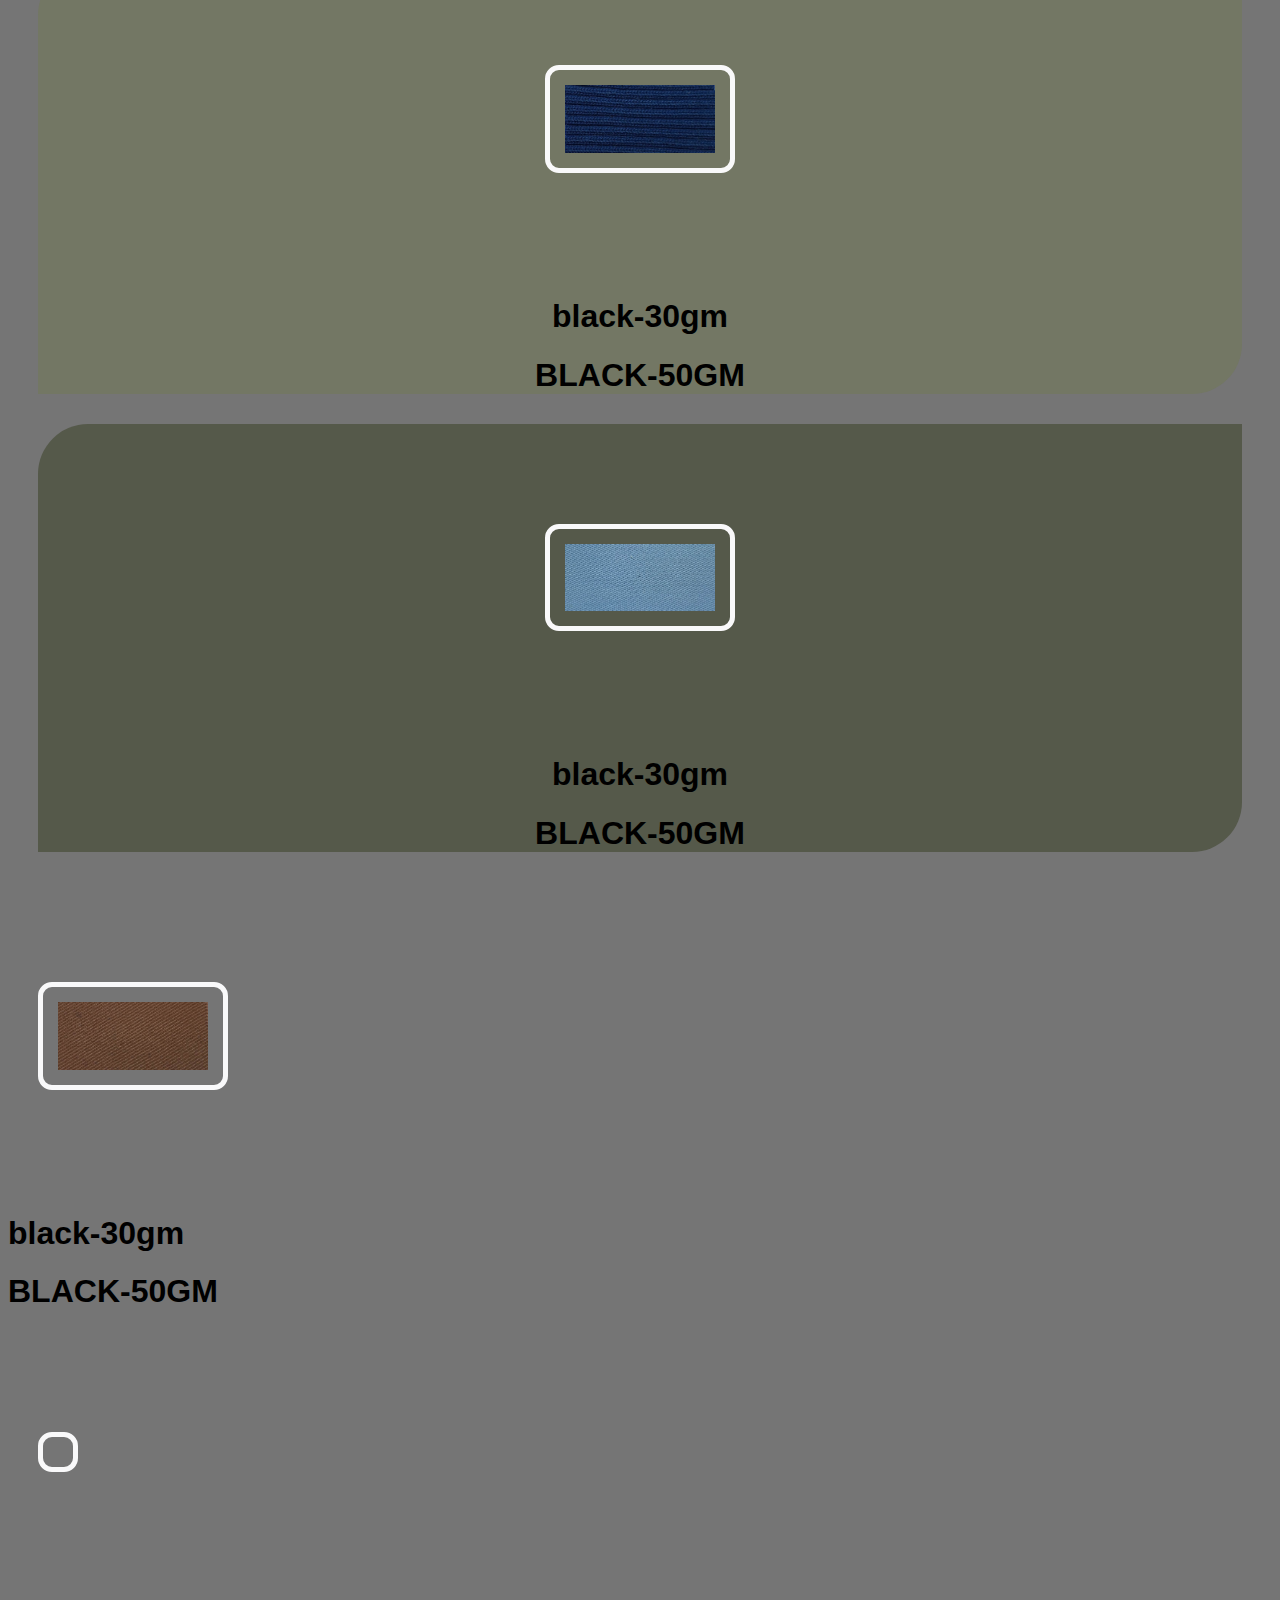
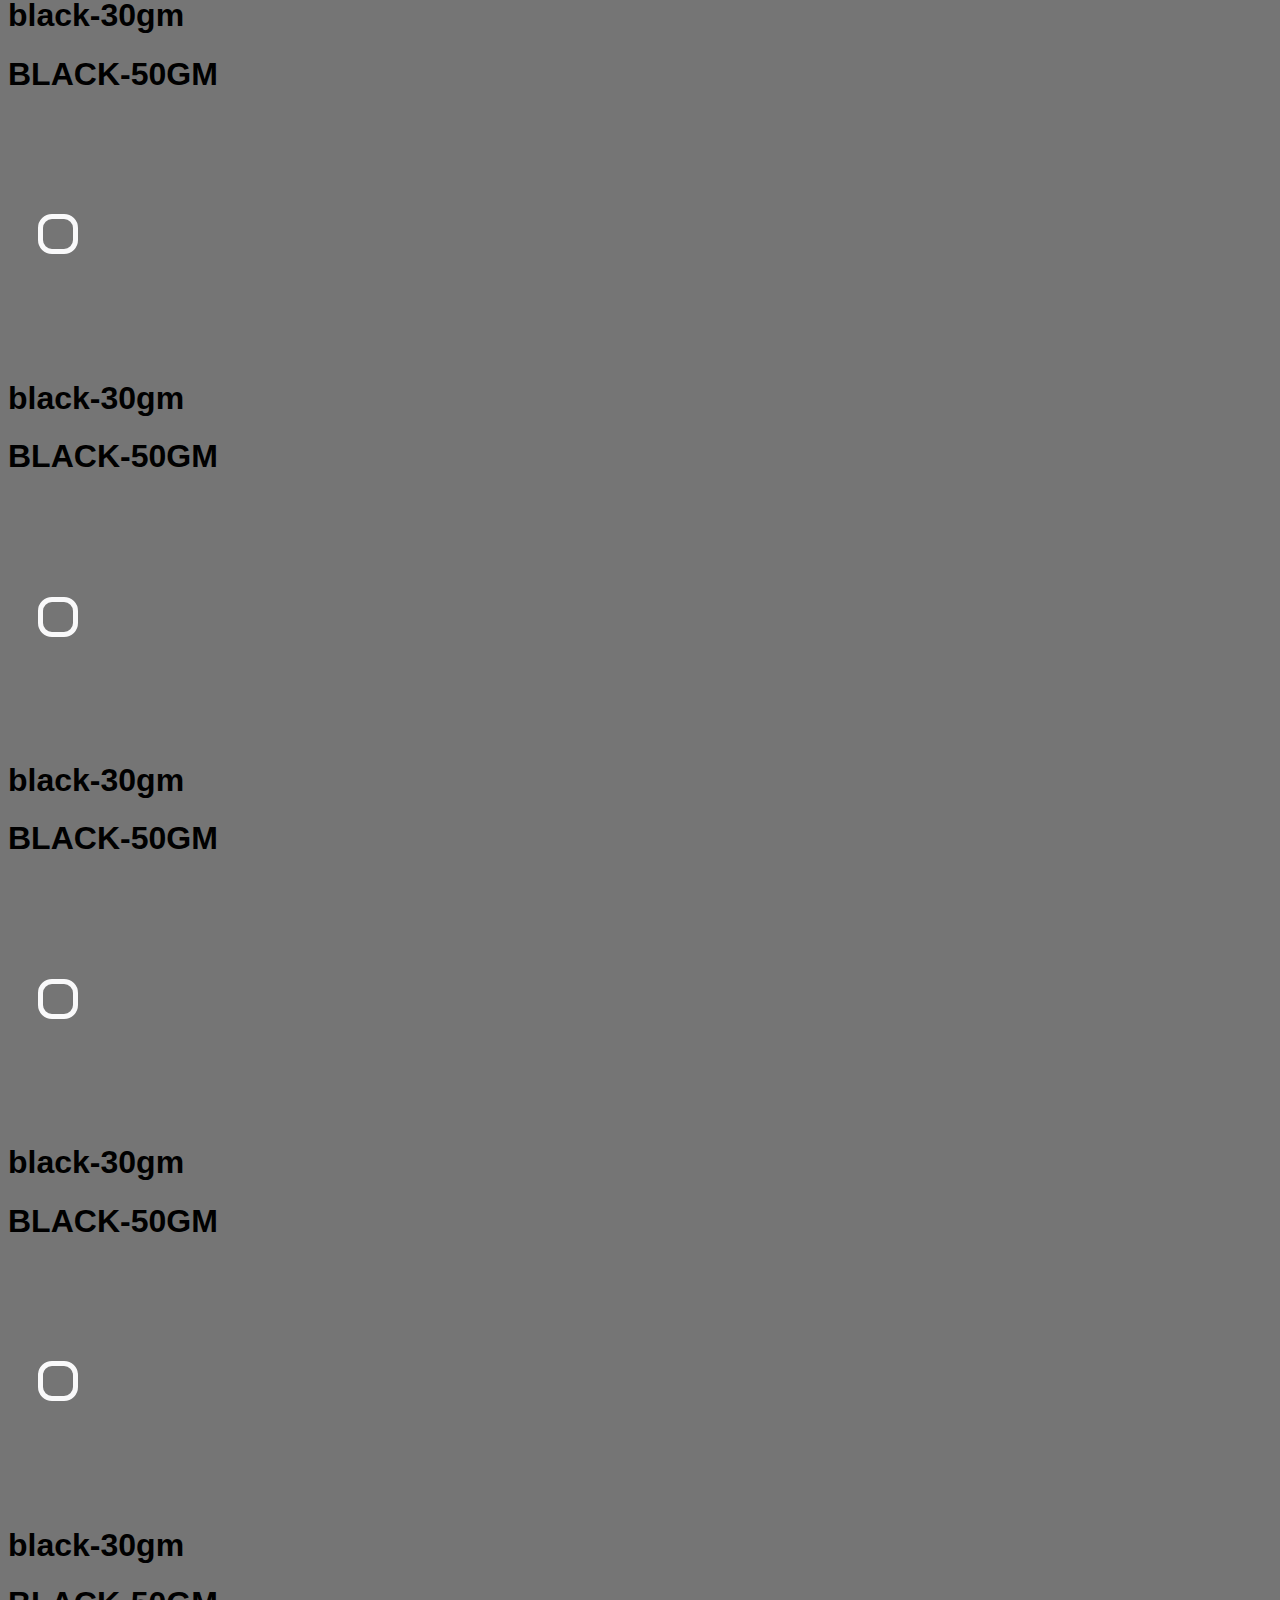
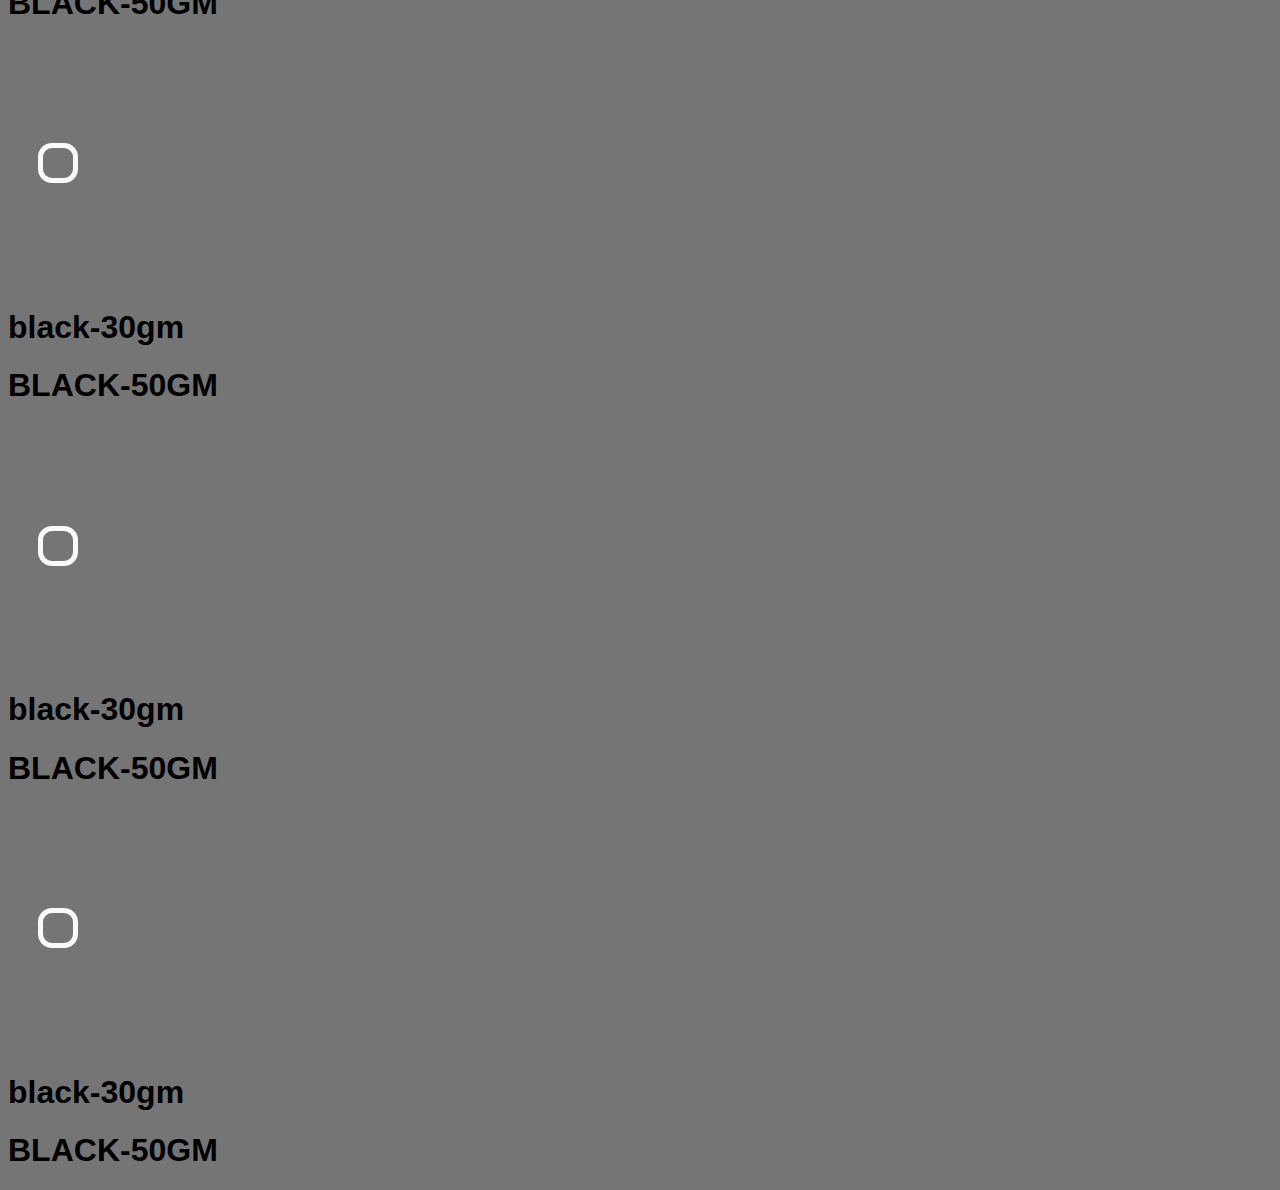
==== commit a5447263: "added photo" ====
--- a/dyeing.html
+++ b/dyeing.html
@@ -24,7 +24,7 @@
         </div>
 
         <div class="dying3"> 
-            <a href="image/IMG_20231230_145437.jpg"><img src="image/IMG_20231230_145413.jpg" alt="" style=
+            <a href="image/IMG_20231230_145437.jpg"><img src="image/img3.jpg" alt="" style=
                "width: 150px;
                 padding: 15px ; 
                 border-radius: 14px; 
@@ -34,7 +34,7 @@
        </div>
 
        <div class="dying4"> 
-        <a href="image/IMG_20231230_145437.jpg"><img src="image/IMG_20231230_145437.jpg" alt="" style=
+        <a href="image/IMG_20231230_145437.jpg"><img src="image/img4.jpg" alt="" style=
            "width: 150px;
             padding: 15px ; 
             border-radius: 14px; 
@@ -44,7 +44,7 @@
    </div>
    
    <div class="dying5"> 
-    <a href="image/IMG_20231230_145437.jpg"><img src="image/IMG_20231230_145437.jpg" alt="" style=
+    <a href="image/IMG_20231230_145437.jpg"><img src="image/img5.jpg" alt="" style=
        "width: 150px;
         padding: 15px ; 
         border-radius: 14px; 
@@ -54,7 +54,7 @@
 </div>
 
 <div class="dying6"> 
-    <a href="image/IMG_20231230_145437.jpg"><img src="image/IMG_20231230_145437.jpg" alt="" style=
+    <a href="image/IMG_20231230_145437.jpg"><img src="image/img6.jpg" alt="" style=
        "width: 150px;
         padding: 15px ; 
         border-radius: 14px; 
@@ -64,7 +64,7 @@
 </div>
 
 <div class="dying7"> 
-    <a href="image/IMG_20231230_145437.jpg"><img src="image/IMG_20231230_145437.jpg" alt="" style=
+    <a href="image/IMG_20231230_145437.jpg"><img src="image/img7.jpg" alt="" style=
        "width: 150px;
         padding: 15px ; 
         border-radius: 14px; 
--- a/style.css
+++ b/style.css
@@ -2,7 +2,7 @@
     font-family: 'Open Sans', sans-serif;
 }
 .bodya{
-    background-color: #ffaeed;
+    background-color: #a9a3a8;
 }
 .problem{
     color: #fd0404;
@@ -44,7 +44,7 @@
 
 .header{
     
-    background-color: rgb(144, 233, 253);
+    background-color: rgb(87, 121, 128);
     background-position: bottom right;
     background-size: 100%;
     padding: 0 10%;
@@ -108,7 +108,7 @@
 .about{
     padding: 200px 100px;
     border-radius: 50px 5px;
-    background: rgb(155, 252, 191);
+    background: rgb(111, 152, 126);
     margin: 100px 30px;
 }
 .section-title{
@@ -154,7 +154,7 @@
 }
 .dyeing1{
     background-color: rgb(213, 208, 245);
-    color: #fd04e4;
+    color: #a0749c;
     padding: 10px;
     text-align: center;
      box-shadow: 10px 10px rgb(106, 120, 125);
@@ -171,14 +171,14 @@
     .dying2{
         text-align: center;
         border-color: ;
-        background-color: #c4fe04;
+        background-color: #c2c9d8;
         border-radius: 50px 0px;
         margin: 30px;
         }
     .dying3{
         text-align: center;
         border-color: ;
-        background-color: #04fe36;
+        background-color: #849a89;
         border-radius: 50px 0px;
         margin: 30px;
         }
@@ -186,21 +186,21 @@
     .dying4{
         text-align: center;
         border-color: ;
-        background-color: #c4fe04;
+        background-color: #b6c099;
         border-radius: 50px 0px;
         margin: 30px;
         }
         .dying5{
             text-align: center;
             border-color: ;
-            background-color: #c4fe04;
+            background-color: #737764;
             border-radius: 50px 0px;
             margin: 30px;
             }
     .dying6{
         text-align: center;
         border-color: ;
-        background-color: #c4fe04;
+        background-color: #55594a;
         border-radius: 50px 0px;
         margin: 30px;
         }
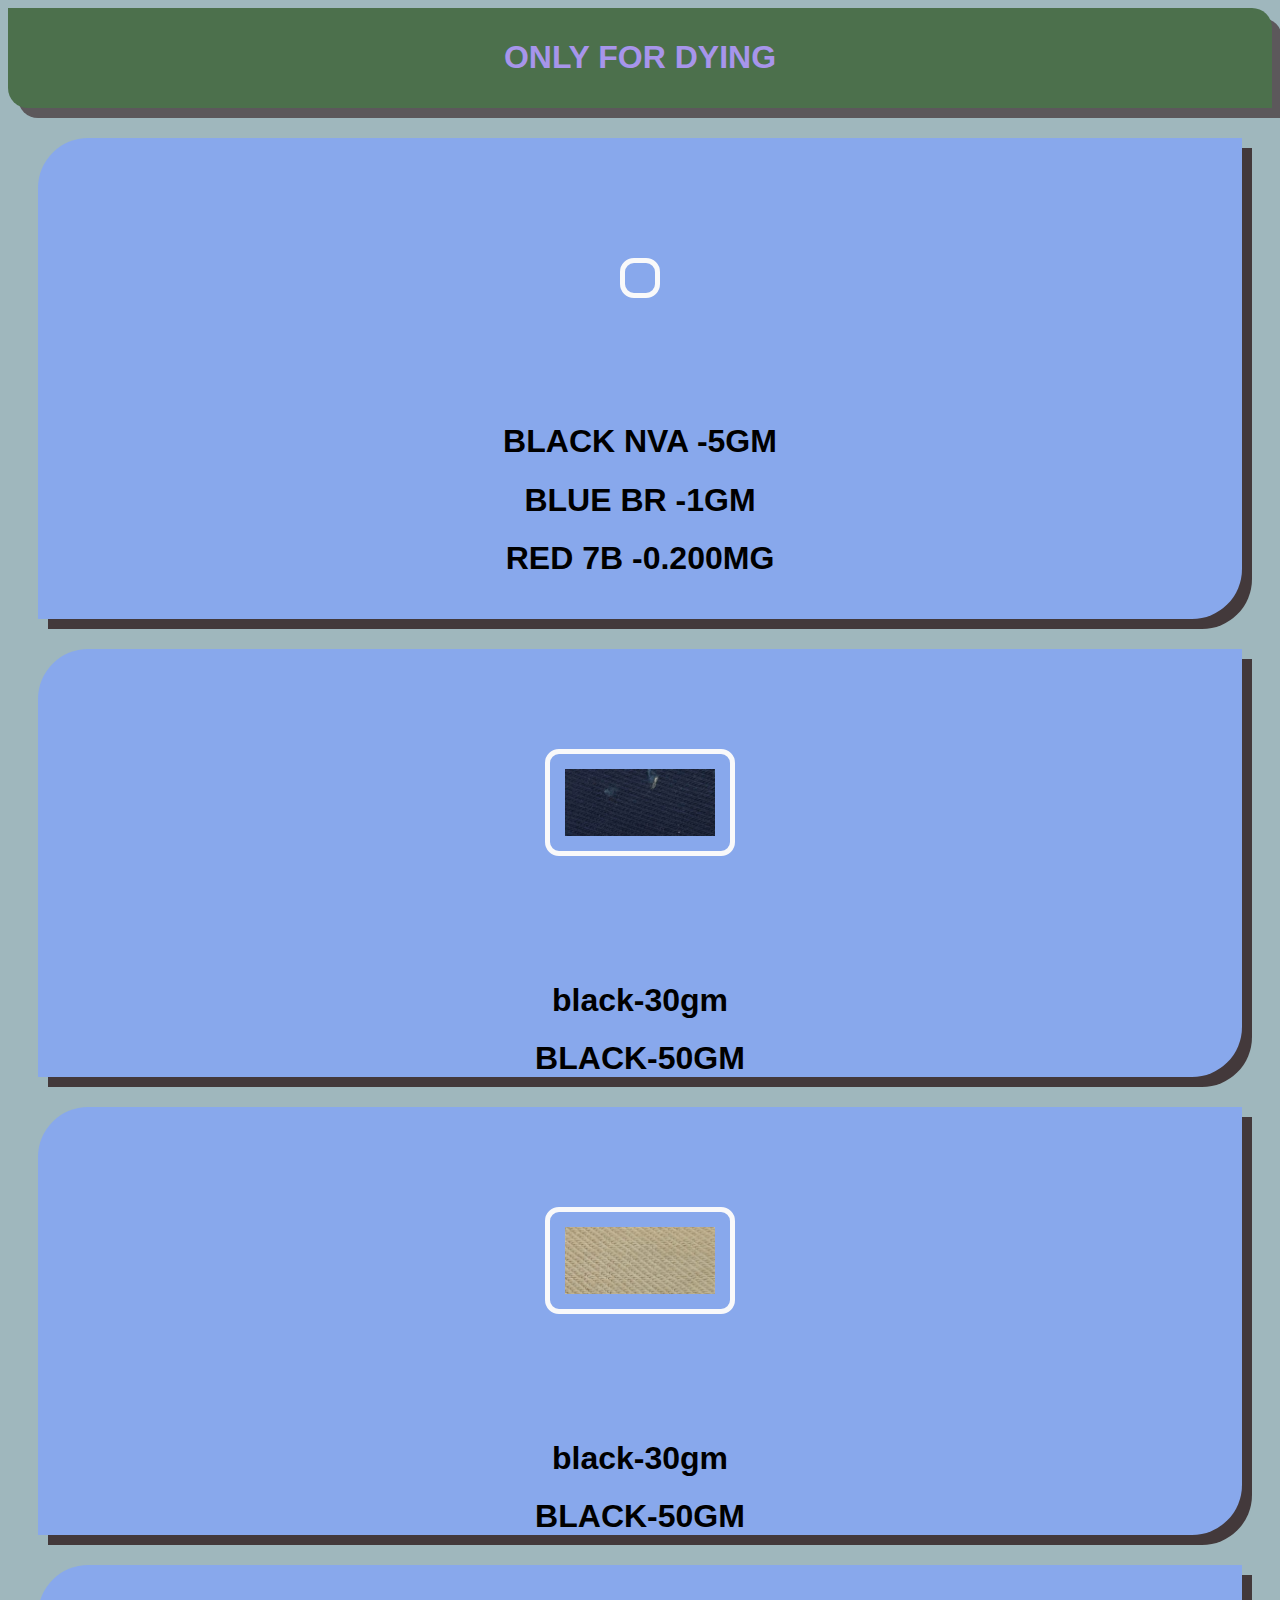
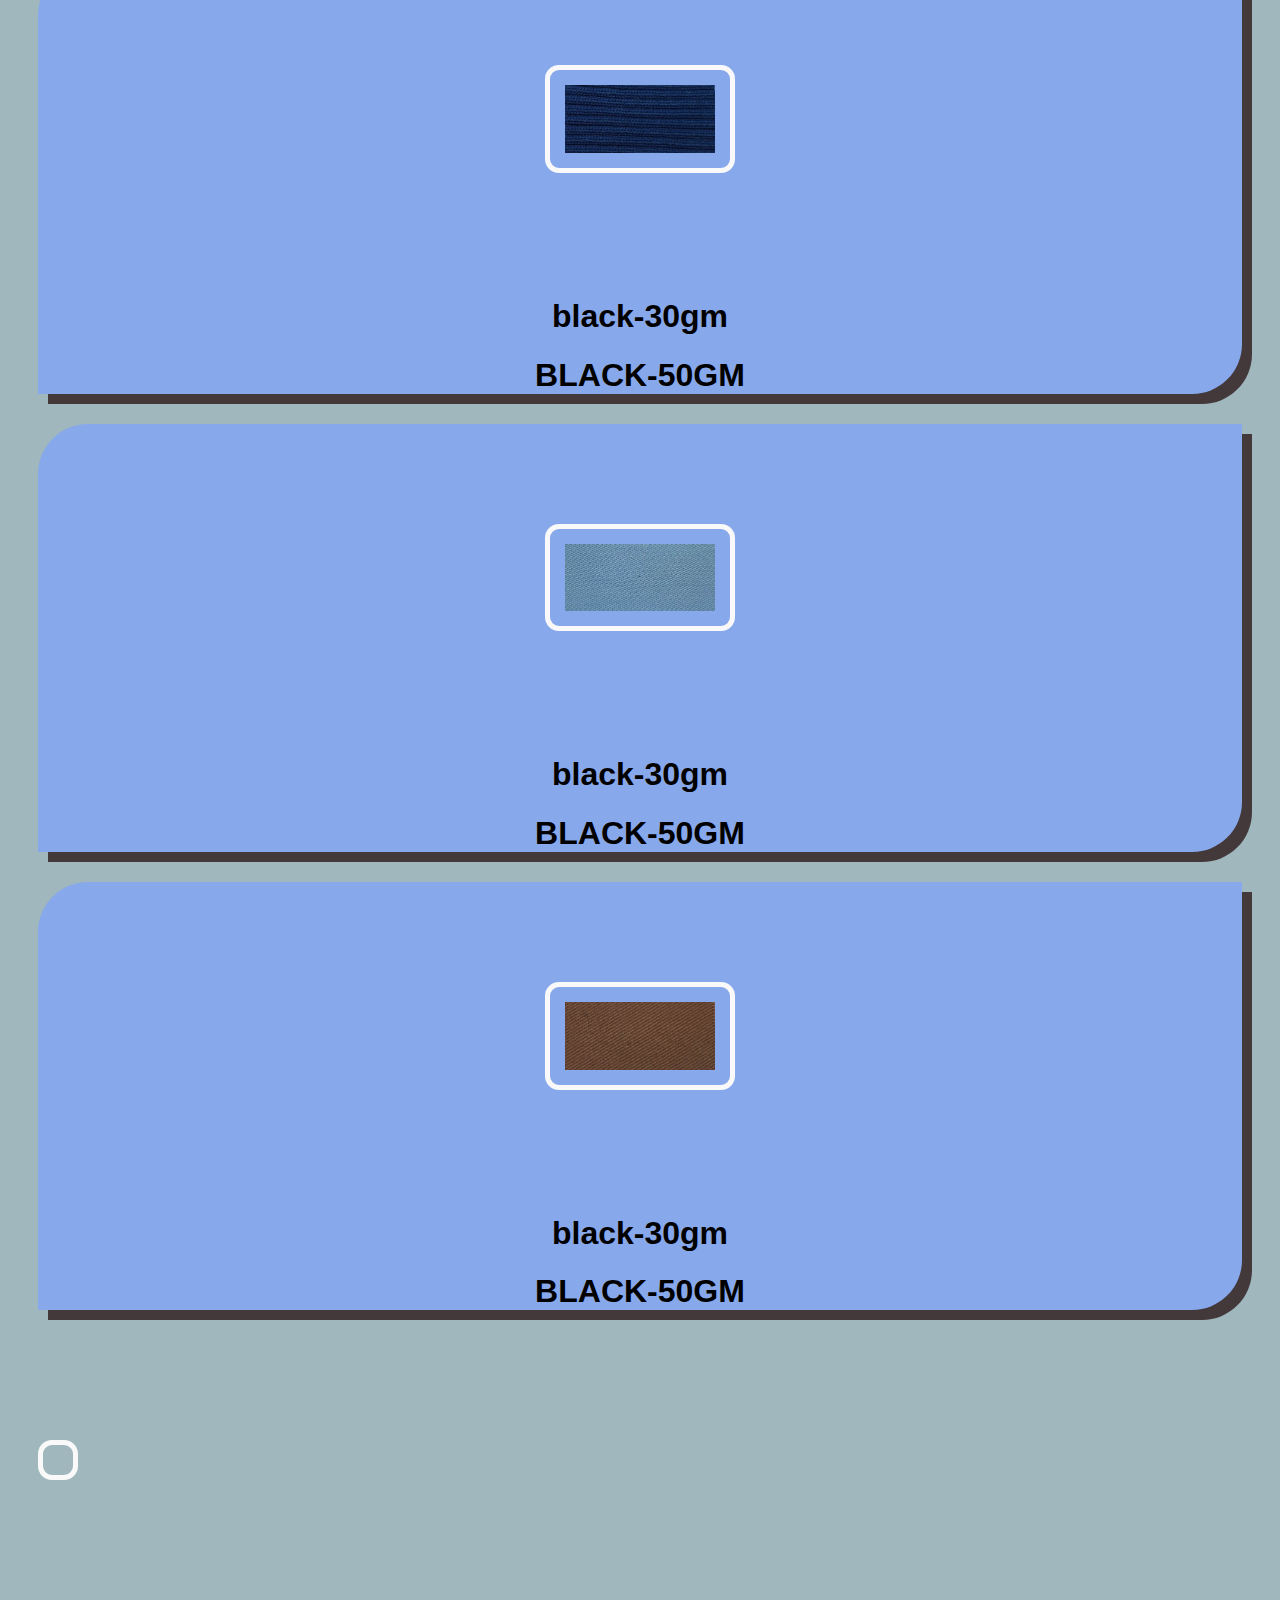
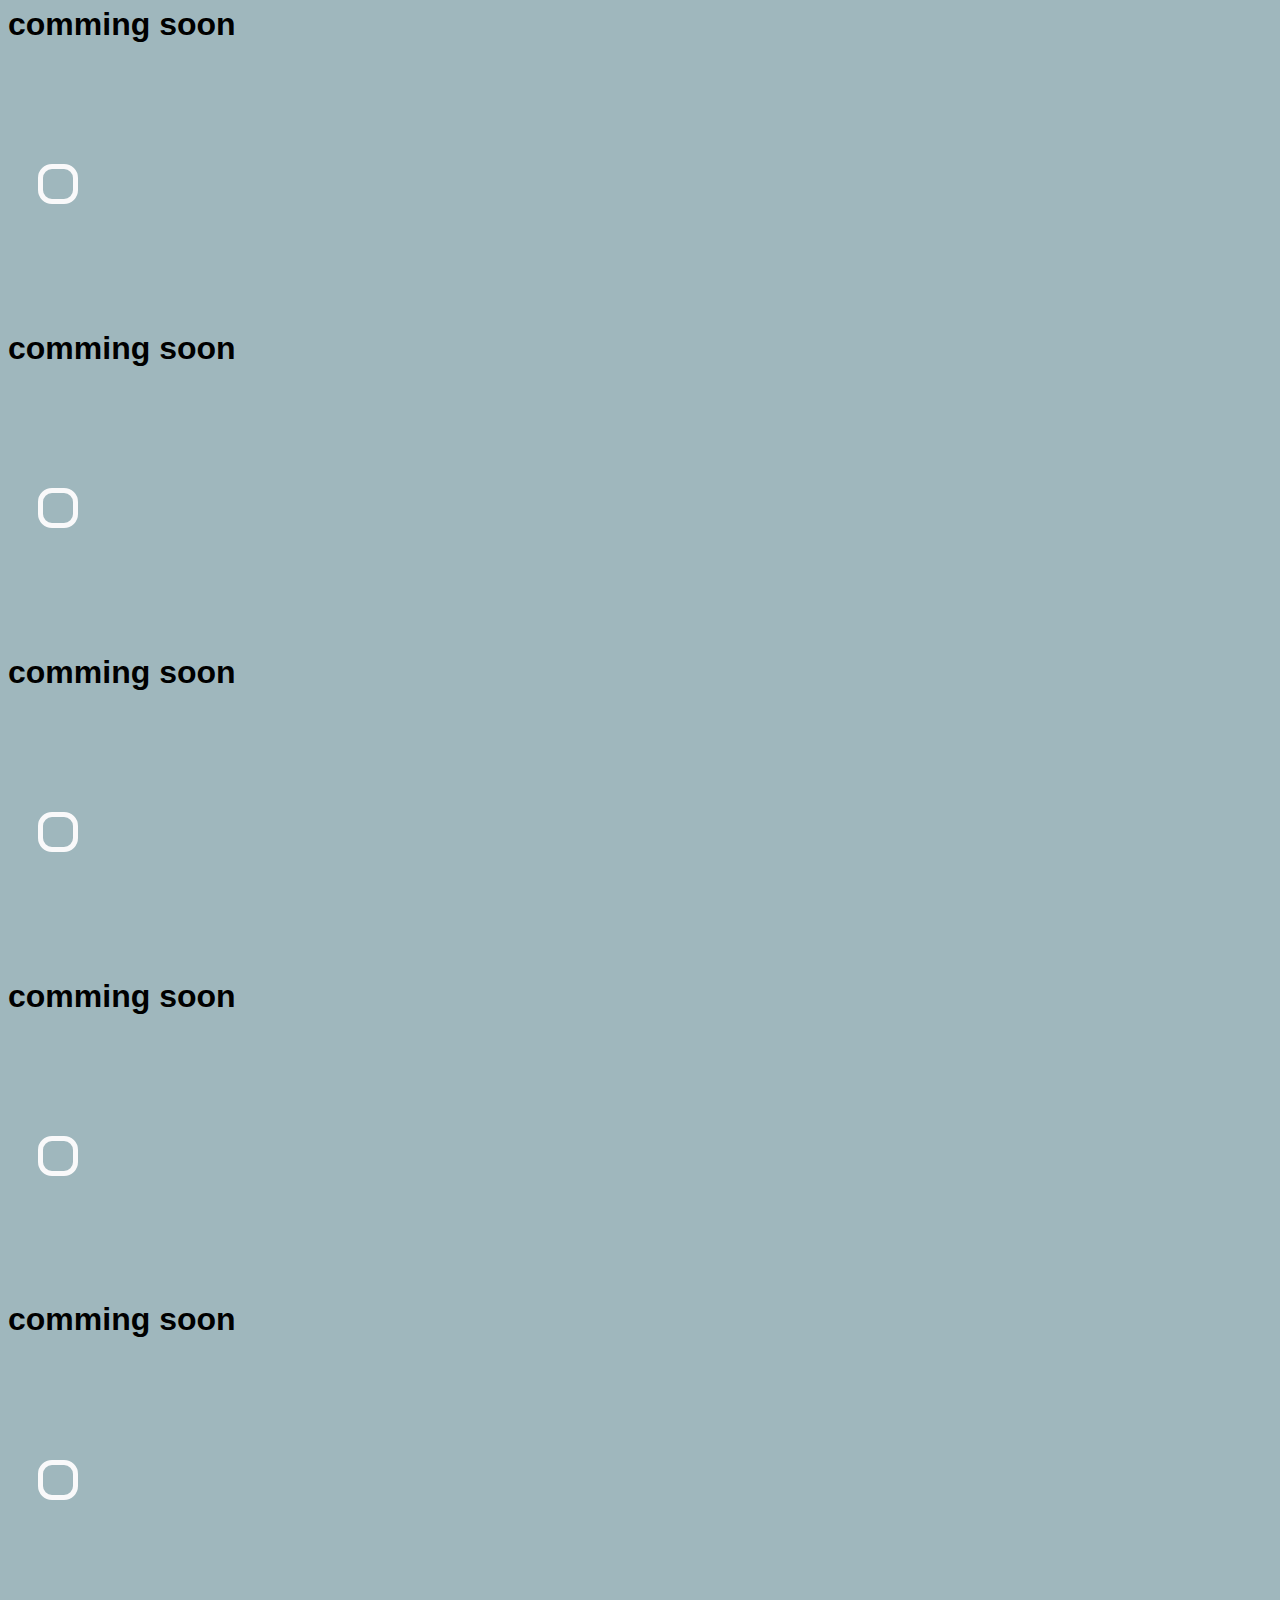
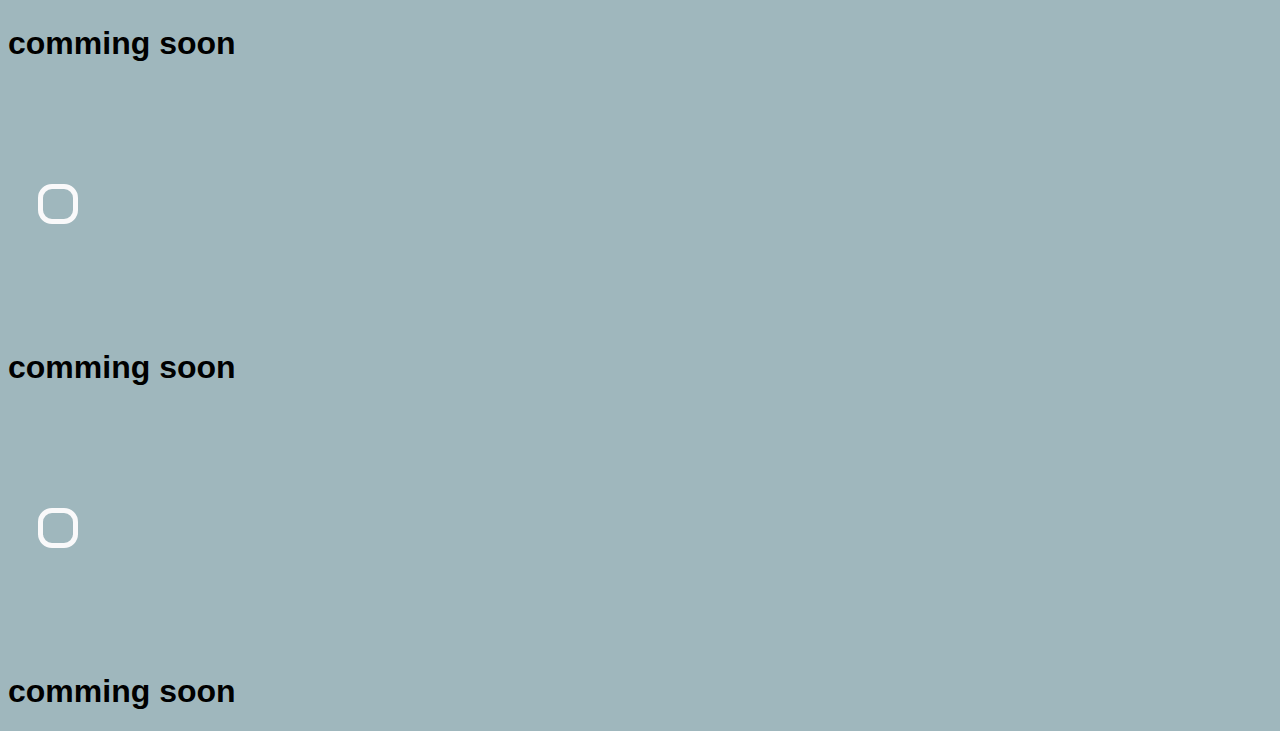
==== commit 381cecd4: "added projects" ====
--- a/dyeing.html
+++ b/dyeing.html
@@ -24,7 +24,7 @@
         </div>
 
         <div class="dying3"> 
-            <a href="image/IMG_20231230_145437.jpg"><img src="image/img3.jpg" alt="" style=
+            <a href="image/img3.jpg"><img src="image/img3.jpg" alt="" style=
                "width: 150px;
                 padding: 15px ; 
                 border-radius: 14px; 
@@ -34,7 +34,7 @@
        </div>
 
        <div class="dying4"> 
-        <a href="image/IMG_20231230_145437.jpg"><img src="image/img4.jpg" alt="" style=
+        <a href="image/img4.jpg"><img src="image/img4.jpg" alt="" style=
            "width: 150px;
             padding: 15px ; 
             border-radius: 14px; 
@@ -44,7 +44,7 @@
    </div>
    
    <div class="dying5"> 
-    <a href="image/IMG_20231230_145437.jpg"><img src="image/img5.jpg" alt="" style=
+    <a href="image/img5.jpg"><img src="image/img5.jpg" alt="" style=
        "width: 150px;
         padding: 15px ; 
         border-radius: 14px; 
@@ -54,7 +54,7 @@
 </div>
 
 <div class="dying6"> 
-    <a href="image/IMG_20231230_145437.jpg"><img src="image/img6.jpg" alt="" style=
+    <a href="image/img6.jpg"><img src="image/img6.jpg" alt="" style=
        "width: 150px;
         padding: 15px ; 
         border-radius: 14px; 
@@ -64,7 +64,7 @@
 </div>
 
 <div class="dying7"> 
-    <a href="image/IMG_20231230_145437.jpg"><img src="image/img7.jpg" alt="" style=
+    <a href="image/img7.jpg"><img src="image/img7.jpg" alt="" style=
        "width: 150px;
         padding: 15px ; 
         border-radius: 14px; 
@@ -79,8 +79,8 @@
         padding: 15px ; 
         border-radius: 14px; 
         border: 5px solid rgb(249, 249, 250);"></a>
-    <h1>black-30gm</h1>
-     <h1>BLACK-50GM</h1>
+    <h1>comming soon</h1>
+     <h1></h1>
 </div>
 
 <div class="dying9"> 
@@ -89,8 +89,8 @@
         padding: 15px ; 
         border-radius: 14px; 
         border: 5px solid rgb(249, 249, 250);"></a>
-    <h1>black-30gm</h1>
-     <h1>BLACK-50GM</h1>
+    <h1>comming soon</h1>
+     <h1></h1>
 </div>
 
 <div class="dying10"> 
@@ -99,8 +99,8 @@
         padding: 15px ; 
         border-radius: 14px; 
         border: 5px solid rgb(249, 249, 250);"></a>
-    <h1>black-30gm</h1>
-     <h1>BLACK-50GM</h1>
+    <h1>comming soon</h1>
+     <h1> </h1>
 </div>
 
 <div class="dying11"> 
@@ -109,8 +109,8 @@
         padding: 15px ; 
         border-radius: 14px; 
         border: 5px solid rgb(249, 249, 250);"></a>
-    <h1>black-30gm</h1>
-     <h1>BLACK-50GM</h1>
+    <h1>comming soon</h1>
+     <h1> </h1>
 </div>
 
 <div class="dying12"> 
@@ -119,8 +119,8 @@
         padding: 15px ; 
         border-radius: 14px; 
         border: 5px solid rgb(249, 249, 250);"></a>
-    <h1>black-30gm</h1>
-     <h1>BLACK-50GM</h1>
+    <h1>comming soon</h1>
+     <h1> </h1>
 </div>
 
 <div class="dying13"> 
@@ -129,8 +129,8 @@
         padding: 15px ; 
         border-radius: 14px; 
         border: 5px solid rgb(249, 249, 250);"></a>
-    <h1>black-30gm</h1>
-     <h1>BLACK-50GM</h1>
+    <h1>comming soon</h1>
+     <h1> </h1>
 </div>
 
 <div class="dying14"> 
@@ -139,8 +139,8 @@
         padding: 15px ; 
         border-radius: 14px; 
         border: 5px solid rgb(249, 249, 250);"></a>
-    <h1>black-30gm</h1>
-     <h1>BLACK-50GM</h1>
+    <h1>comming soon</h1>
+     <h1></h1>
 </div>
 
 <div class="dying15"> 
@@ -149,8 +149,8 @@
         padding: 15px ; 
         border-radius: 14px; 
         border: 5px solid rgb(249, 249, 250);"></a>
-    <h1>black-30gm</h1>
-     <h1>BLACK-50GM</h1>
+    <h1>comming soon</h1>
+     <h1> </h1>
 </div>
    
        
--- a/style.css
+++ b/style.css
@@ -143,7 +143,7 @@
     
 } 
 .head1{
-    background-color: #757575;
+    background-color: #9fb7bd;
 }
 .dying2{
     padding: 20px 10px;
@@ -153,11 +153,11 @@
      
 }
 .dyeing1{
-    background-color: rgb(213, 208, 245);
-    color: #a0749c;
+    background-color: rgb(76, 112, 76);
+    color: #a795eb;
     padding: 10px;
     text-align: center;
-     box-shadow: 10px 10px rgb(106, 120, 125);
+     box-shadow: 10px 10px rgb(92, 88, 91);
      border-radius: 0px 20px;
 }
 .dying{
@@ -169,39 +169,52 @@
     margin: 100px 30px;
     }
     .dying2{
+        box-shadow: 10px 10px #43393b;
         text-align: center;
         border-color: ;
-        background-color: #c2c9d8;
+        background-color: #88a8ec;
         border-radius: 50px 0px;
         margin: 30px;
         }
-    .dying3{
-        text-align: center;
-        border-color: ;
-        background-color: #849a89;
-        border-radius: 50px 0px;
-        margin: 30px;
-        }
-     
-    .dying4{
-        text-align: center;
-        border-color: ;
-        background-color: #b6c099;
-        border-radius: 50px 0px;
-        margin: 30px;
-        }
-        .dying5{
+        .dying3{
+            box-shadow: 10px 10px #43393b;
             text-align: center;
             border-color: ;
-            background-color: #737764;
+            background-color: #88a8ec;
             border-radius: 50px 0px;
             margin: 30px;
             }
-    .dying6{
-        text-align: center;
-        border-color: ;
-        background-color: #55594a;
-        border-radius: 50px 0px;
-        margin: 30px;
-        }
-                 +            .dying4{
+                box-shadow: 10px 10px #43393b;
+                text-align: center;
+                border-color: ;
+                background-color: #88a8ec;
+                border-radius: 50px 0px;
+                margin: 30px;
+                }
+                .dying5{
+                    box-shadow: 10px 10px #43393b;
+                    text-align: center;
+                    border-color: ;
+                    background-color: #88a8ec;
+                    border-radius: 50px 0px;
+                    margin: 30px;
+                    }
+                    .dying6{
+                        box-shadow: 10px 10px #43393b;
+                        text-align: center;
+                        border-color: ;
+                        background-color: #88a8ec;
+                        border-radius: 50px 0px;
+                        margin: 30px;
+         
+                   }
+                   .dying7{
+                    box-shadow: 10px 10px #43393b;
+                    text-align: center;
+                    border-color: ;
+                    background-color: #88a8ec;
+                    border-radius: 50px 0px;
+                    margin: 30px;
+                    }
+     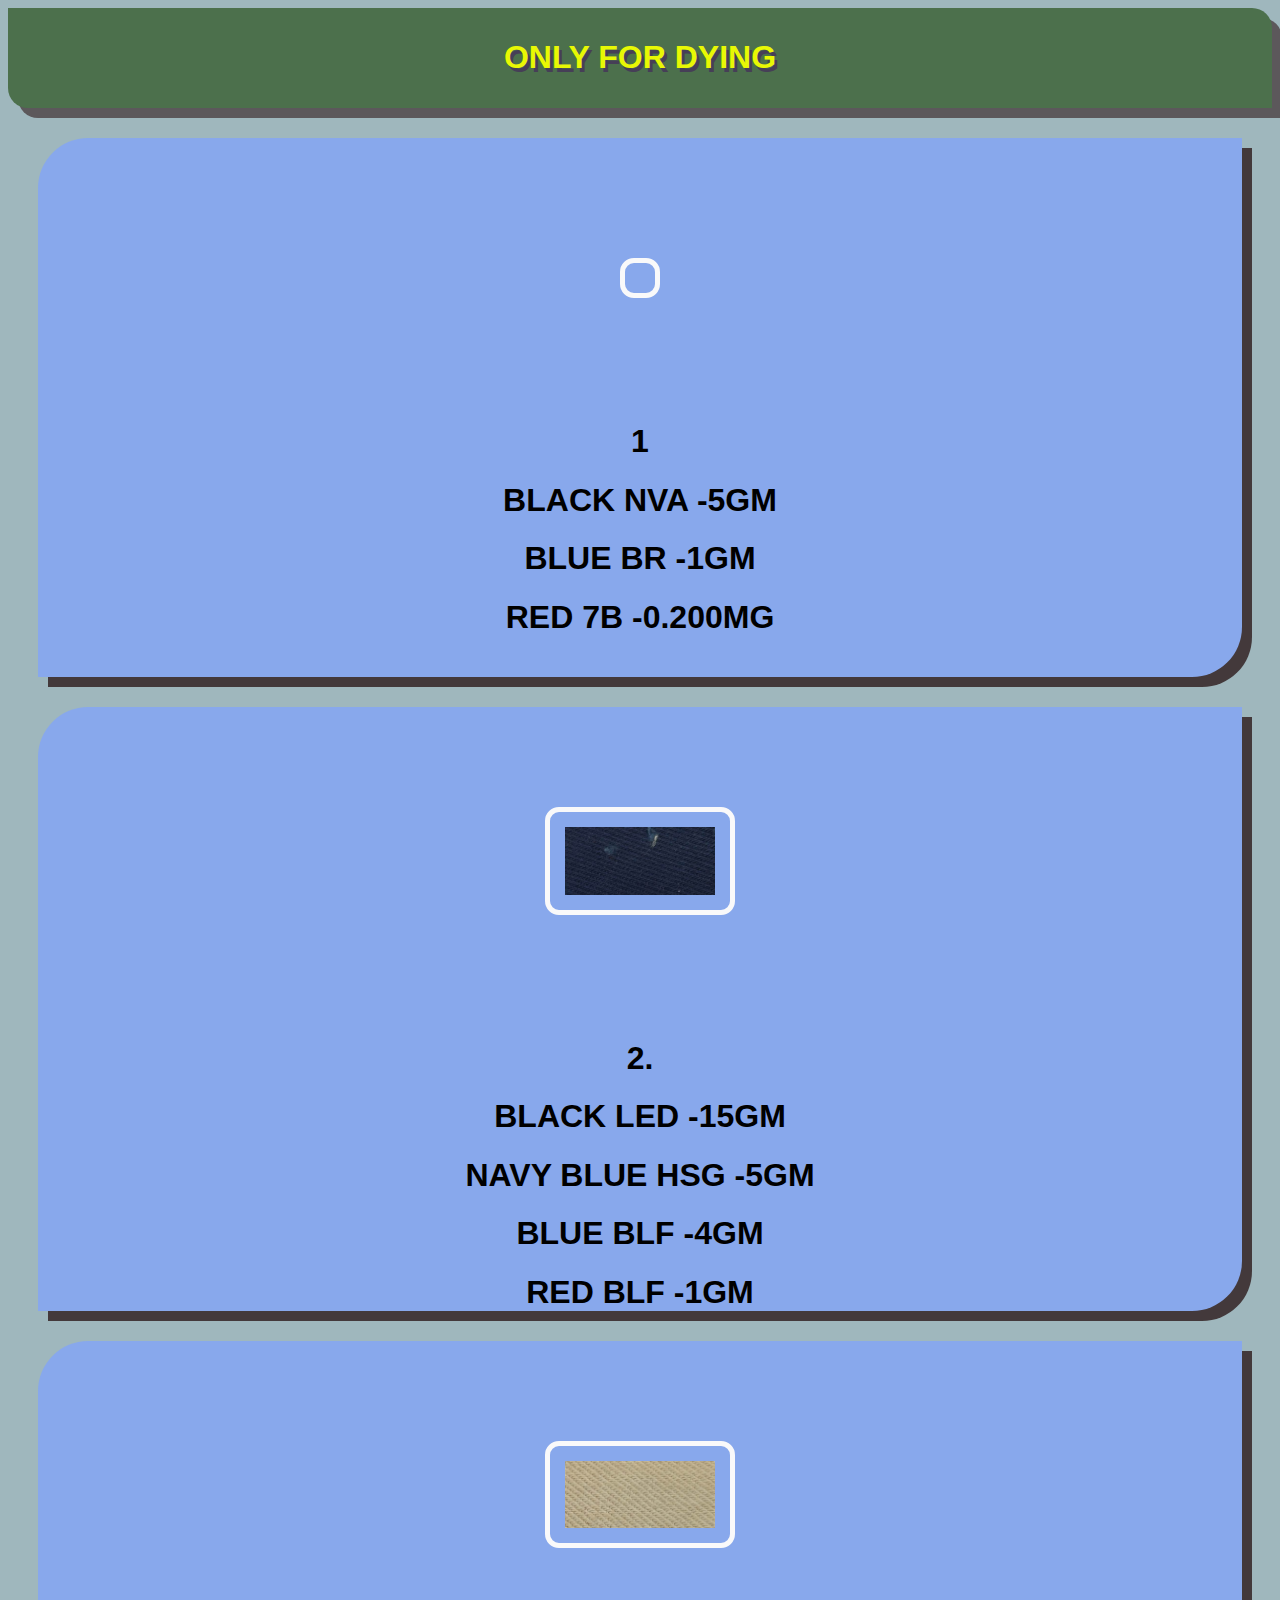
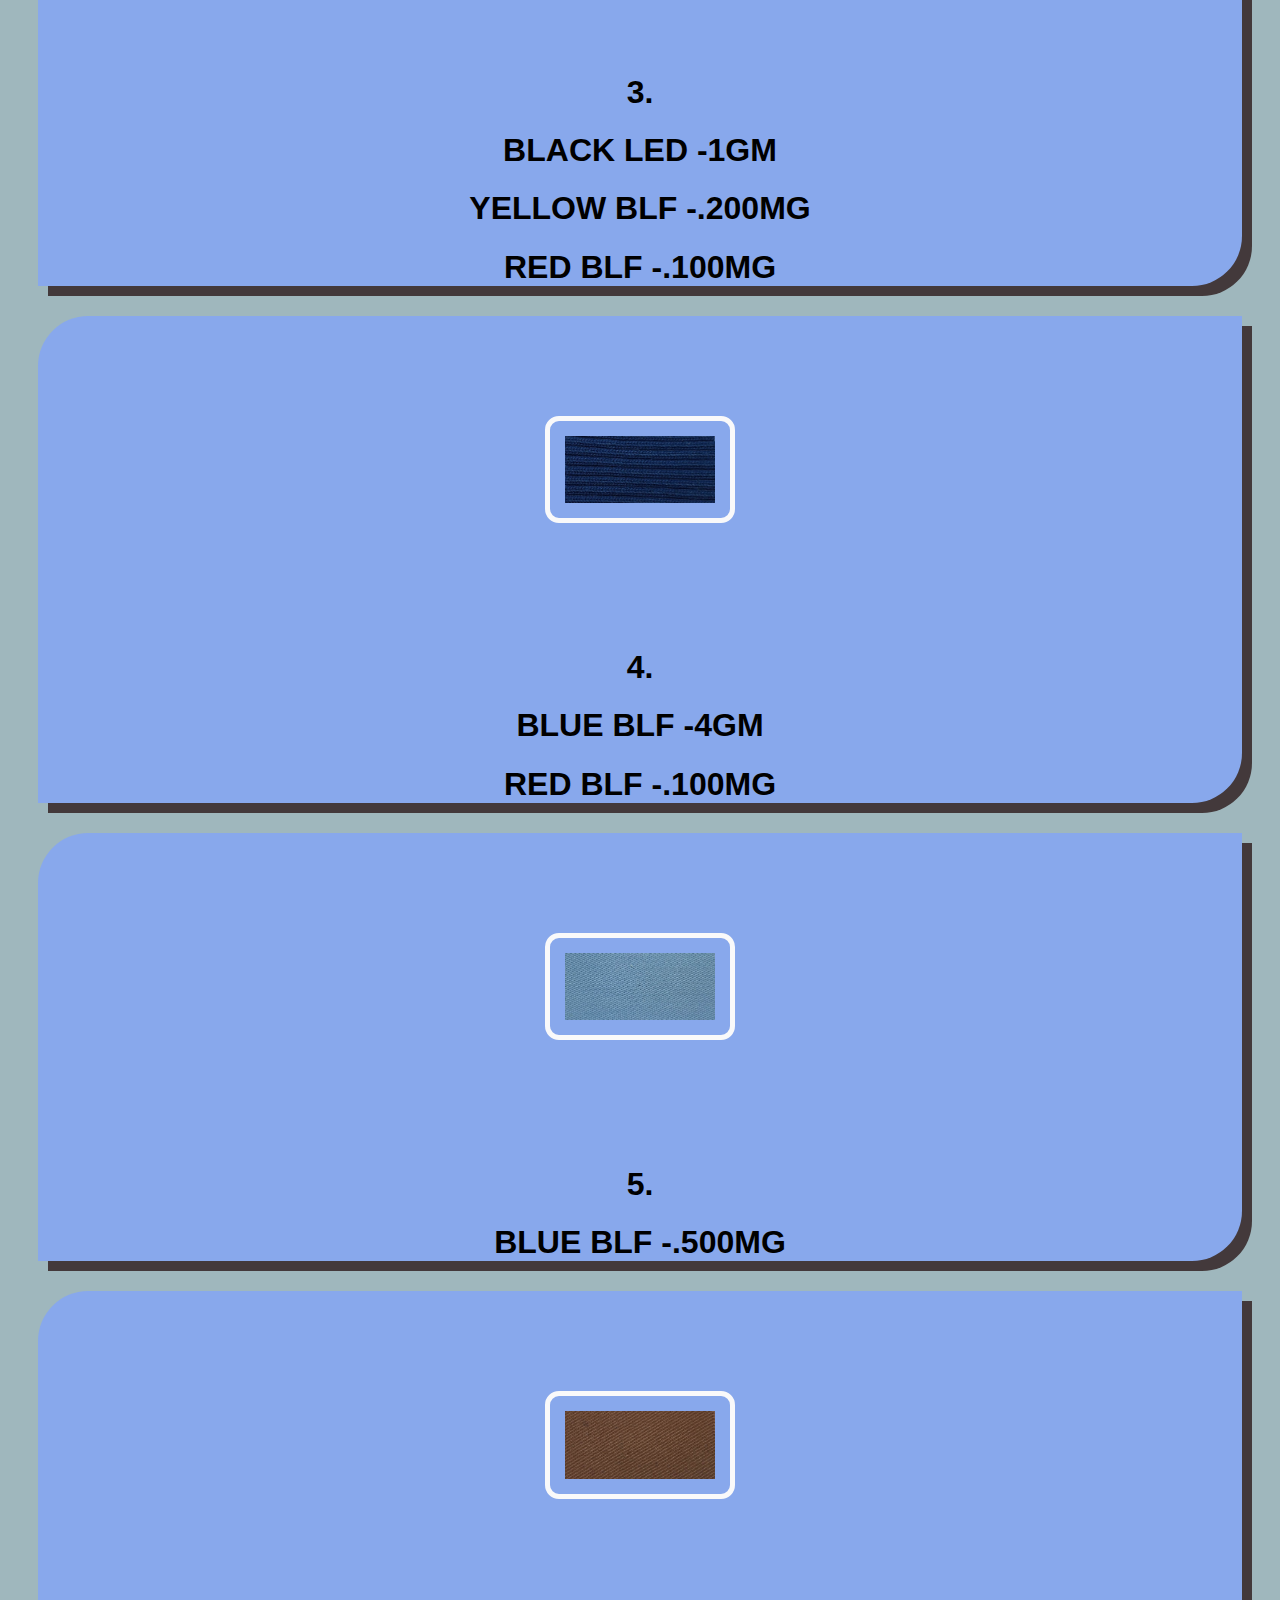
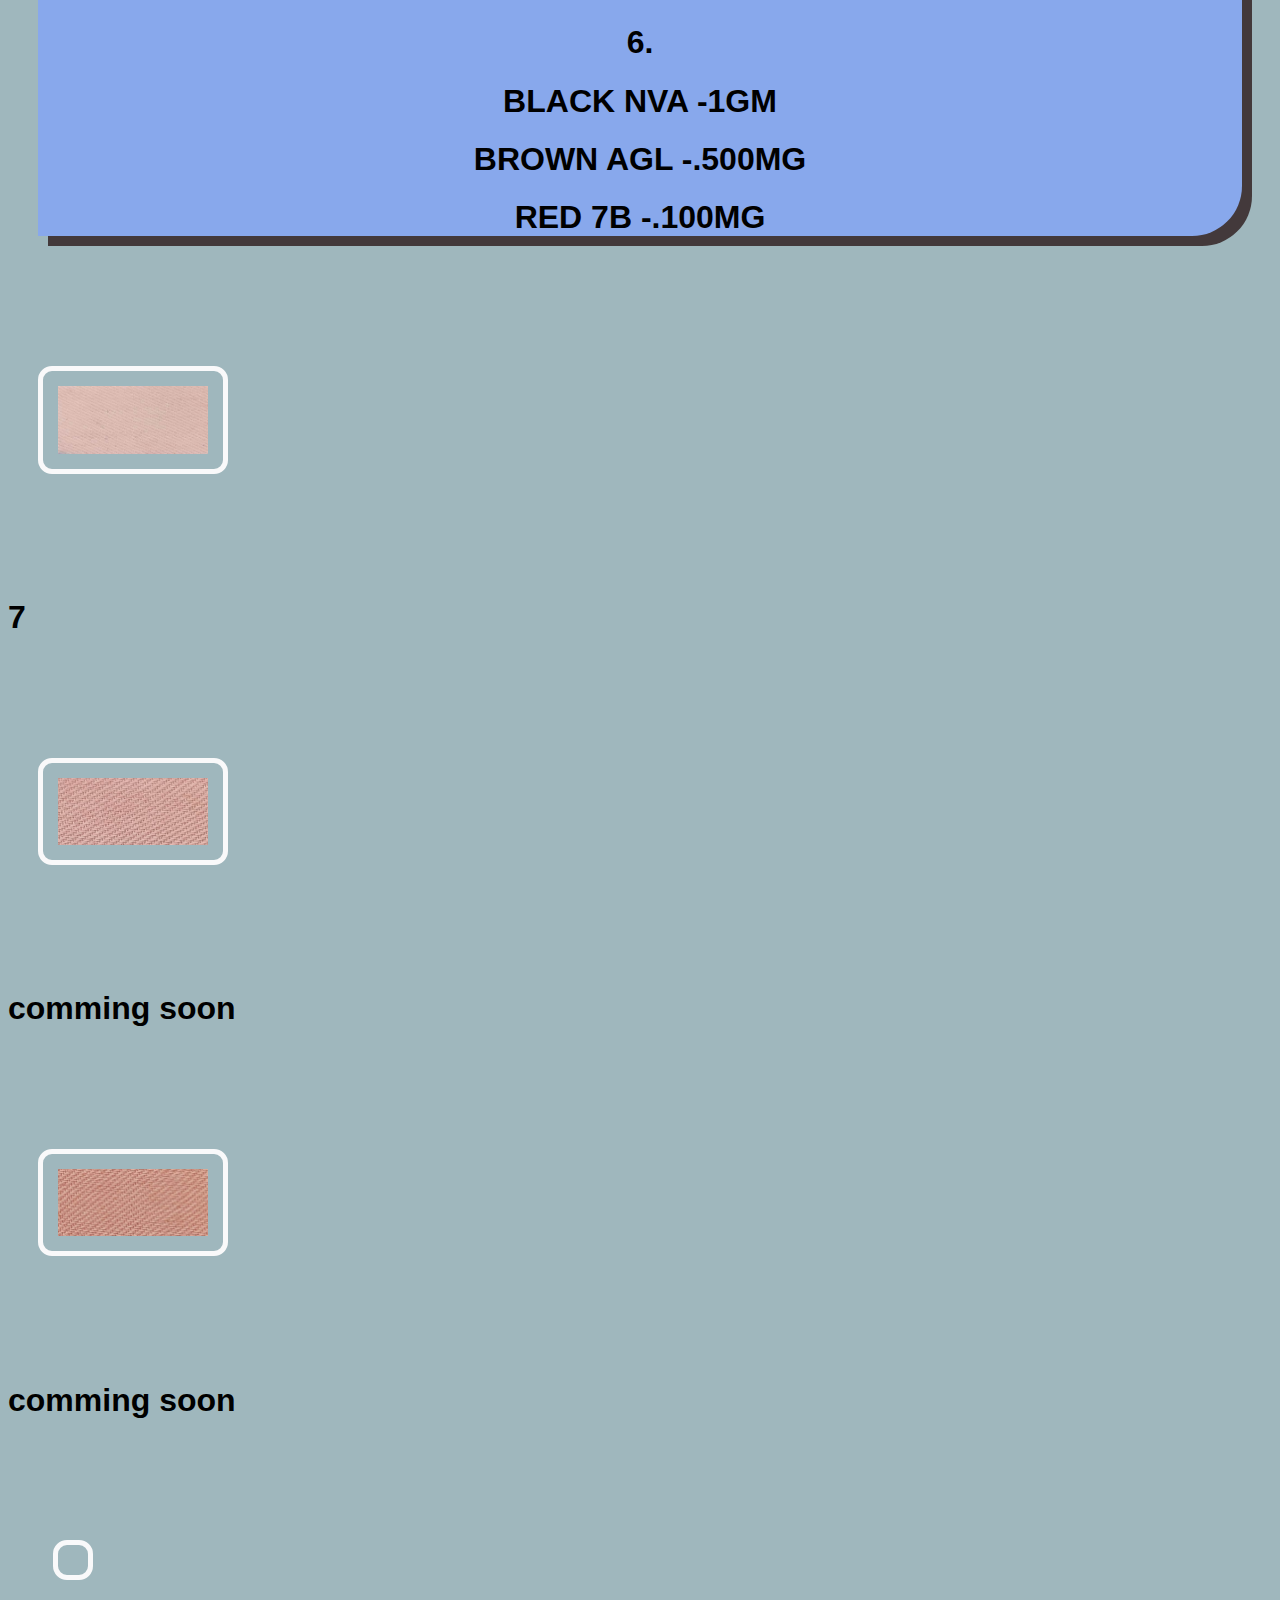
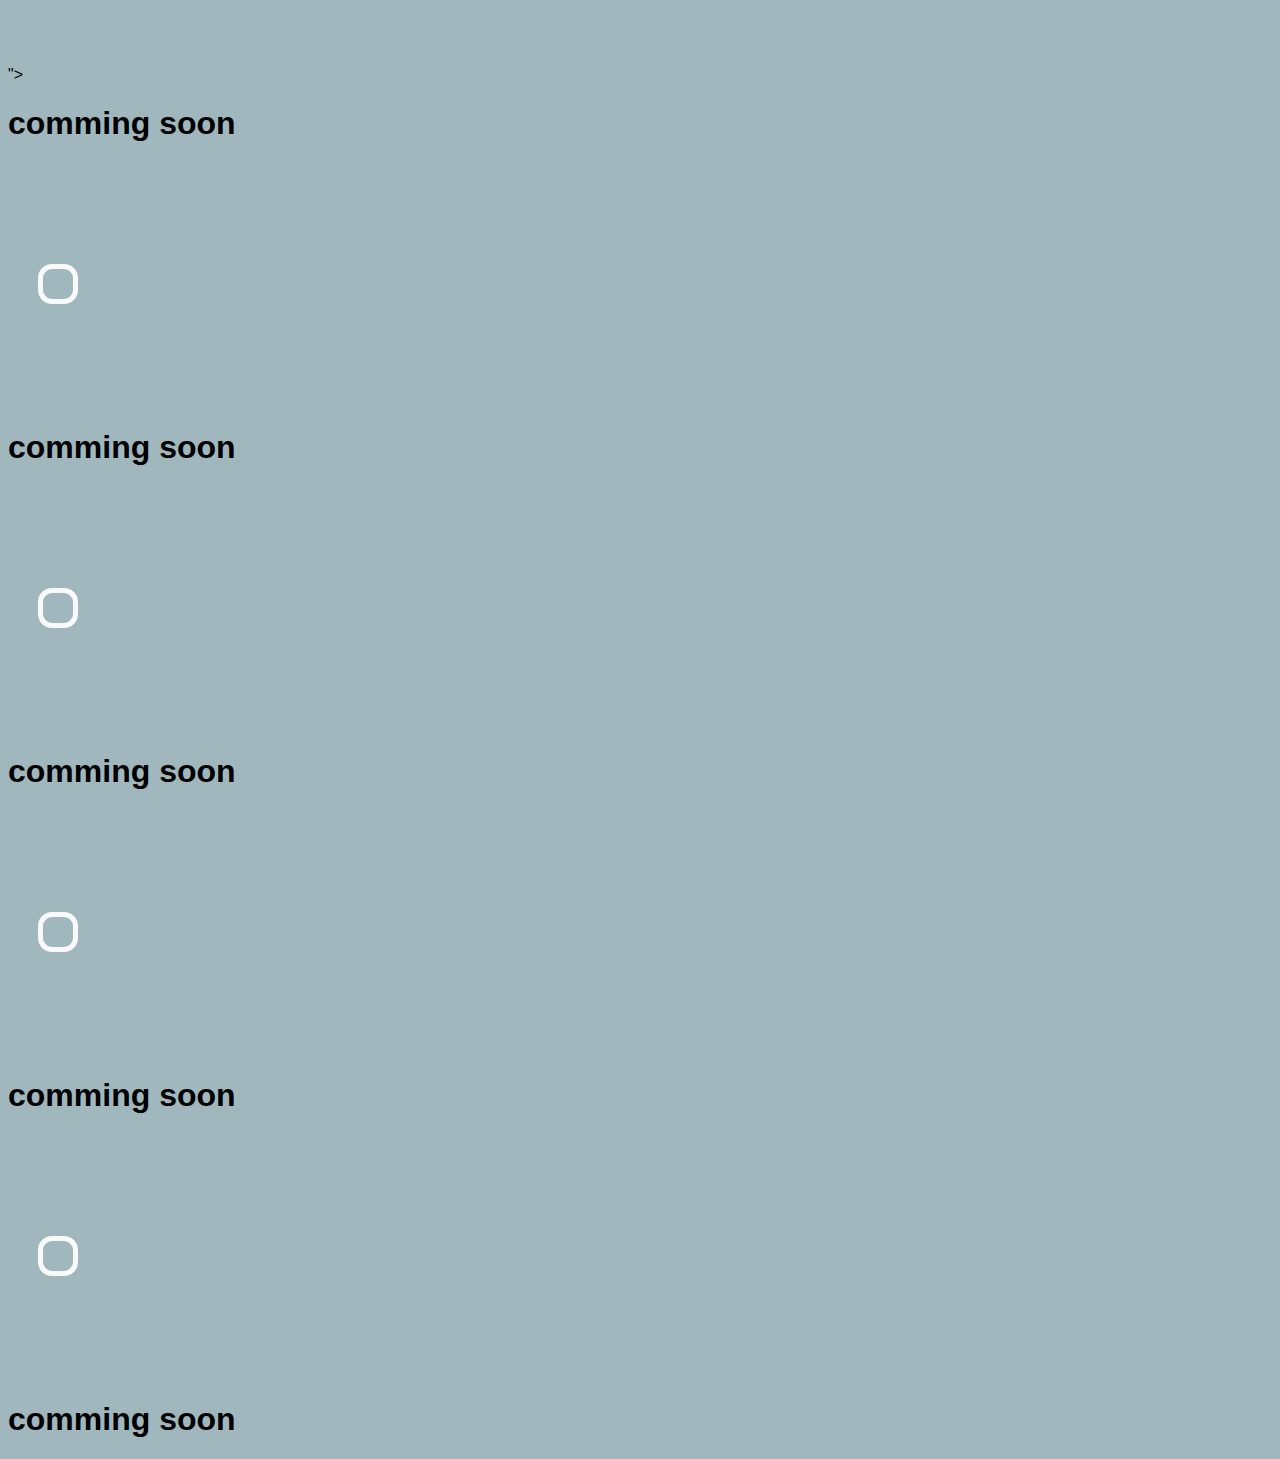
==== commit 8cc6814b: "added photo" ====
--- a/dyeing.html
+++ b/dyeing.html
@@ -18,6 +18,7 @@
                  padding: 15px; 
                  border-radius: 14px; 
                  border: 5px solid rgb(249, 249, 250);"></a>
+                  <h1>1</h1>
                 <h1>BLACK NVA -5GM</h1>
                  <h1>BLUE BR -1GM</h1>
                  <h1>RED 7B -0.200MG</h1>
@@ -29,8 +30,11 @@
                 padding: 15px ; 
                 border-radius: 14px; 
                 border: 5px solid rgb(249, 249, 250);"></a>
-            <h1>black-30gm</h1>
-             <h1>BLACK-50GM</h1>
+                <h1>2.</h1>
+            <h1>BLACK LED -15GM</h1>
+             <h1>NAVY BLUE HSG -5GM</h1>
+             <h1>BLUE BLF -4GM</h1>
+             <h1>RED BLF -1GM</h1>
        </div>
 
        <div class="dying4"> 
@@ -39,8 +43,10 @@
             padding: 15px ; 
             border-radius: 14px; 
             border: 5px solid rgb(249, 249, 250);"></a>
-        <h1>black-30gm</h1>
-         <h1>BLACK-50GM</h1>
+            <h1>3.</h1>
+        <h1>BLACK LED -1GM</h1>
+         <h1>YELLOW BLF -.200MG</h1>
+         <h1>RED BLF -.100MG</h1>
    </div>
    
    <div class="dying5"> 
@@ -49,8 +55,9 @@
         padding: 15px ; 
         border-radius: 14px; 
         border: 5px solid rgb(249, 249, 250);"></a>
-    <h1>black-30gm</h1>
-     <h1>BLACK-50GM</h1>
+        <h1>4.</h1>
+    <h1>BLUE BLF -4GM</h1>
+     <h1>RED BLF -.100MG</h1>
 </div>
 
 <div class="dying6"> 
@@ -59,8 +66,9 @@
         padding: 15px ; 
         border-radius: 14px; 
         border: 5px solid rgb(249, 249, 250);"></a>
-    <h1>black-30gm</h1>
-     <h1>BLACK-50GM</h1>
+        <h1>5.</h1>
+    <h1>BLUE BLF -.500MG</h1>
+     <h1></h1>
 </div>
 
 <div class="dying7"> 
@@ -69,22 +77,26 @@
         padding: 15px ; 
         border-radius: 14px; 
         border: 5px solid rgb(249, 249, 250);"></a>
-    <h1>black-30gm</h1>
-     <h1>BLACK-50GM</h1>
+        <h1>6.</h1>
+    <h1>BLACK NVA -1GM</h1>
+     <h1>BROWN AGL -.500MG</h1>
+     <h1>RED 7B -.100MG</h1>
 </div>
 
 <div class="dying8"> 
-    <a href="image/IMG_20231230_145437.jpg"><img src="image/IMG_20231230_145437.jpg" alt="" style=
+    <a href="image/img8 (1).jpg"><img src="image/img8.jpg" alt="" style=
        "width: 150px;
         padding: 15px ; 
         border-radius: 14px; 
         border: 5px solid rgb(249, 249, 250);"></a>
-    <h1>comming soon</h1>
+        <h1>7</h1>
+    <h1></h1>
+     <h1></h1>
      <h1></h1>
 </div>
 
 <div class="dying9"> 
-    <a href="image/IMG_20231230_145437.jpg"><img src="image/IMG_20231230_145437.jpg" alt="" style=
+    <a href="image/img9.jpg"><img src="image/img9.jpg" alt="" style=
        "width: 150px;
         padding: 15px ; 
         border-radius: 14px; 
@@ -94,7 +106,7 @@
 </div>
 
 <div class="dying10"> 
-    <a href="image/IMG_20231230_145437.jpg"><img src="image/IMG_20231230_145437.jpg" alt="" style=
+    <a href="image/img10.jpg"><img src="image/img10.jpg" alt="" style=
        "width: 150px;
         padding: 15px ; 
         border-radius: 14px; 
@@ -103,8 +115,7 @@
      <h1> </h1>
 </div>
 
-<div class="dying11"> 
-    <a href="image/IMG_20231230_145437.jpg"><img src="image/IMG_20231230_145437.jpg" alt="" style=
+<div class="dying11"> "><img src="image/IMG_20231230_145437.jpg" alt="" style=
        "width: 150px;
         padding: 15px ; 
         border-radius: 14px; 
--- a/style.css
+++ b/style.css
@@ -154,7 +154,9 @@
 }
 .dyeing1{
     background-color: rgb(76, 112, 76);
-    color: #a795eb;
+    color: #e8f804;
+    text-shadow: 3px 4px #463f57;
+    
     padding: 10px;
     text-align: center;
      box-shadow: 10px 10px rgb(92, 88, 91);
